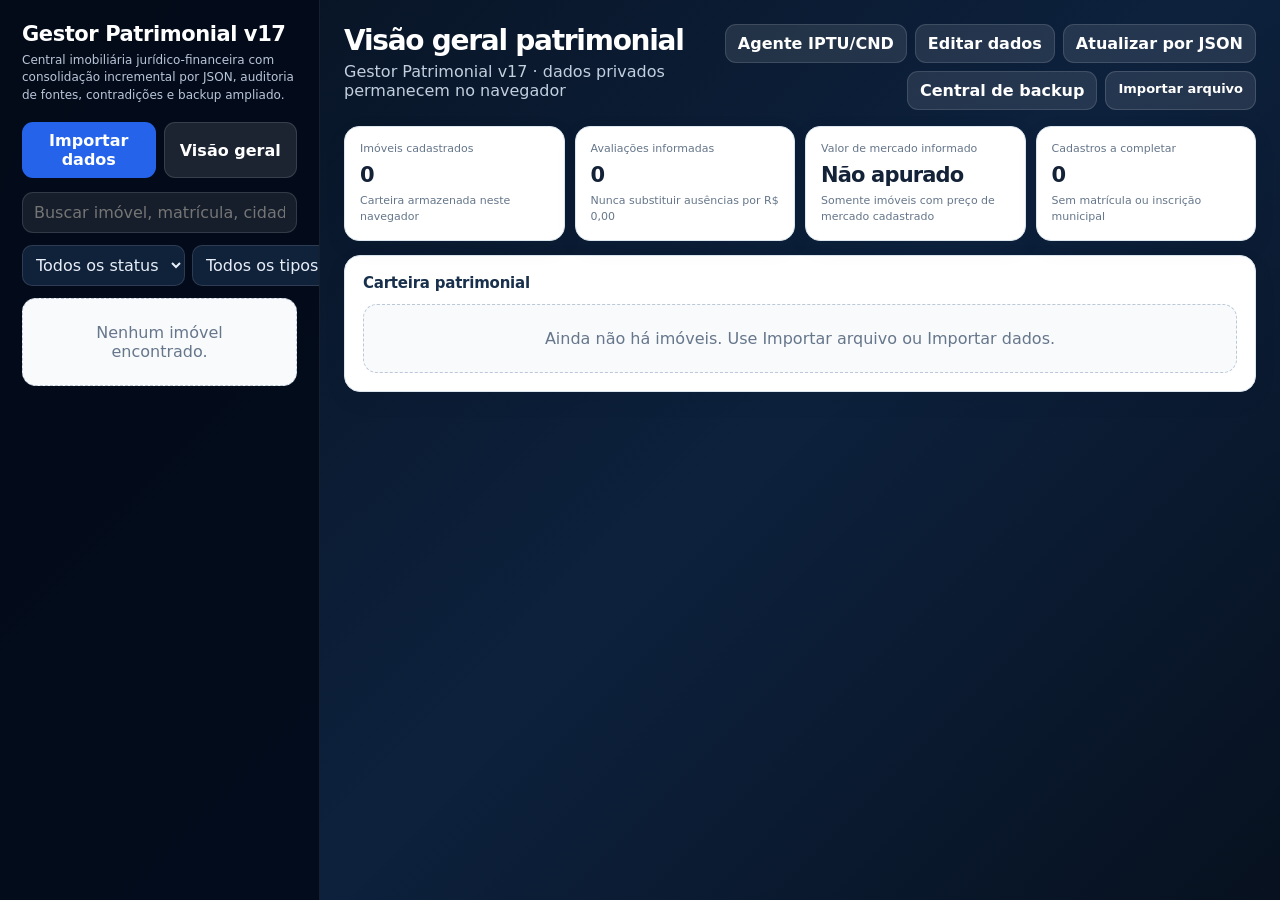
==== index.html @ 286a77d9 "fix(v17): force refreshed interface bundle after final validations" ====
<!DOCTYPE html>
<html lang="pt-BR">
<head>
<meta charset="UTF-8" />
<meta name="viewport" content="width=device-width, initial-scale=1.0" />
<title>Gestor Patrimonial Imobiliário v17 — Cadastro, unidades e auditoria documental</title>
<style>
:root{--bg:#07111f;--nav:#0b1729;--nav2:#10213a;--card:#fff;--soft:#f4f7fb;--line:#dbe3ee;--text:#122033;--muted:#66768b;--blue:#2563eb;--blue2:#1d4ed8;--green:#16803c;--amber:#c66a05;--red:#c92a2a;--purple:#6d28d9;--cyan:#067b96;--shadow:0 18px 50px rgba(1,13,31,.14);--radius:18px}
*{box-sizing:border-box}body{margin:0;font-family:Inter,ui-sans-serif,system-ui,-apple-system,"Segoe UI",sans-serif;background:linear-gradient(135deg,#07111f,#0d213d 55%,#07111f);color:var(--text);min-height:100vh}button,input,select,textarea{font:inherit}button{border:0;cursor:pointer;border-radius:11px;padding:9px 12px;font-weight:750;transition:.18s}button:hover{transform:translateY(-1px)}.primary{background:var(--blue);color:#fff}.primary:hover{background:var(--blue2)}.secondary{background:#e8efff;color:#173d8f}.darkbtn{background:rgba(255,255,255,.1);color:#fff;border:1px solid rgba(255,255,255,.12)}.danger{background:#fee2e2;color:#991b1b}.warning{background:#fff0cf;color:#8b4b00}.success{background:#dcfce7;color:#166534}.app{display:grid;grid-template-columns:320px minmax(0,1fr);min-height:100vh}.sidebar{background:rgba(3,11,25,.9);color:#fff;border-right:1px solid rgba(255,255,255,.08);height:100vh;position:sticky;top:0;overflow:auto;padding:22px}.brand h1{font-size:21px;margin:0;letter-spacing:-.04em}.brand p{font-size:12px;color:#b9c6d8;line-height:1.45;margin:6px 0 18px}.side-actions{display:grid;grid-template-columns:1fr 1fr;gap:8px;margin-bottom:14px}.searchbox{width:100%;background:rgba(255,255,255,.08);color:#fff;border:1px solid rgba(255,255,255,.12);padding:10px 11px;border-radius:11px;outline:none;margin-bottom:12px}.filters{display:grid;grid-template-columns:1fr 1fr;gap:7px;margin-bottom:12px}.filters select{background:#10213a;color:#e8eef8;border:1px solid rgba(255,255,255,.12);padding:9px;border-radius:10px}.property-list{display:grid;gap:8px}.prop-tab{padding:12px;background:rgba(255,255,255,.07);border:1px solid rgba(255,255,255,.09);border-radius:14px;cursor:pointer}.prop-tab.active{background:#fff;color:#10203a}.prop-tab strong{display:block;font-size:14px;margin-bottom:4px}.prop-tab small{opacity:.72}.tab-meta{display:flex;justify-content:space-between;gap:8px;margin-top:7px;font-size:11px}.main{padding:24px;min-width:0}.topbar{display:flex;justify-content:space-between;align-items:flex-start;gap:16px;color:#fff;margin-bottom:16px}.topbar h2{font-size:28px;margin:0;letter-spacing:-.045em}.topbar p{margin:5px 0 0;color:#c2cfdf}.toolbar{display:flex;flex-wrap:wrap;gap:8px;justify-content:flex-end}.toolbar label{background:rgba(255,255,255,.1);border:1px solid rgba(255,255,255,.14);border-radius:11px;padding:9px 12px;font-weight:750;font-size:13px;cursor:pointer}.toolbar input{display:none}.metrics{display:grid;grid-template-columns:repeat(6,minmax(0,1fr));gap:12px;margin-bottom:14px}.metric{background:rgba(255,255,255,.97);border-radius:16px;padding:15px;box-shadow:var(--shadow)}.metric label{display:block;text-transform:uppercase;font-size:10px;font-weight:850;letter-spacing:.08em;color:var(--muted);margin-bottom:7px}.metric strong{font-size:22px;letter-spacing:-.04em}.metric small{display:block;margin-top:5px;color:var(--muted);font-size:11px}.layout{display:grid;grid-template-columns:minmax(0,1.45fr) minmax(300px,.55fr);gap:14px}.card{background:rgba(255,255,255,.98);border:1px solid rgba(255,255,255,.5);border-radius:var(--radius);box-shadow:var(--shadow);padding:17px;margin-bottom:14px;min-width:0}.card h3{font-size:17px;margin:0 0 12px;letter-spacing:-.02em}.card h4{margin:14px 0 8px}.tabs{display:flex;flex-wrap:wrap;gap:7px;margin-bottom:14px}.tabs button{background:#eef2f7;color:#45546a;font-size:12px;padding:8px 10px}.tabs button.active{background:#10213a;color:#fff}.pill{display:inline-flex;align-items:center;border-radius:999px;padding:4px 8px;font-size:11px;font-weight:800;white-space:nowrap}.green{background:#dcfce7;color:#166534}.amber{background:#fff1cc;color:#8a4d00}.red{background:#fee2e2;color:#991b1b}.blue{background:#dbeafe;color:#1e40af}.purple{background:#ede9fe;color:#5b21b6}.gray{background:#eef2f7;color:#526175}.cyan{background:#cffafe;color:#155e75}.grid2{display:grid;grid-template-columns:repeat(2,minmax(0,1fr));gap:10px}.grid3{display:grid;grid-template-columns:repeat(3,minmax(0,1fr));gap:10px}.info{border:1px solid var(--line);background:#f8fafc;border-radius:13px;padding:11px}.info label{display:block;color:var(--muted);font-size:10px;text-transform:uppercase;font-weight:850;letter-spacing:.06em;margin-bottom:5px}.info div{font-size:13px;line-height:1.42;word-break:break-word}.analysis{background:linear-gradient(135deg,#edf5ff,#f8fafc);border:1px solid #bdd4fb;border-radius:15px;padding:13px;line-height:1.5;font-size:13px}.table-wrap{overflow:auto;border:1px solid var(--line);border-radius:13px}table{border-collapse:collapse;width:100%;min-width:800px;background:#fff}th,td{padding:10px;border-bottom:1px solid var(--line);text-align:left;font-size:12px;vertical-align:top}th{background:#f6f8fb;color:#5c6b7d;text-transform:uppercase;font-size:10px;letter-spacing:.06em}tr:last-child td{border-bottom:0}.risk-row,.action-row,.doc-row{display:grid;grid-template-columns:minmax(0,1fr) auto;gap:12px;align-items:start;padding:11px;border:1px solid var(--line);border-radius:13px;background:#f9fbfd;margin-bottom:8px}.risk-row strong,.action-row strong,.doc-row strong{font-size:13px}.risk-row p,.action-row p,.doc-row p{margin:4px 0 0;color:var(--muted);font-size:12px;line-height:1.4}.progress{height:9px;background:#e5ebf3;border-radius:999px;overflow:hidden}.progress>div{height:100%;background:var(--blue)}.score{display:grid;grid-template-columns:72px 1fr;gap:12px;align-items:center}.score-ring{width:68px;height:68px;border-radius:50%;display:grid;place-items:center;background:conic-gradient(var(--blue) calc(var(--v)*1%),#e7edf5 0);position:relative}.score-ring:after{content:"";position:absolute;width:52px;height:52px;border-radius:50%;background:#fff}.score-ring strong{z-index:1;font-size:18px}.kv{display:grid;gap:8px}.json-node{border-left:3px solid #d6e0ee;padding-left:10px;margin:7px 0}.json-key{font-weight:800;color:#34435a;font-size:12px}.json-value{font-size:12px;color:#44556c;white-space:pre-wrap;word-break:break-word}.empty{padding:24px;text-align:center;border:1px dashed #bdc8d7;border-radius:14px;color:var(--muted);background:#f8fafc}.modal-bg{position:fixed;inset:0;background:rgba(1,8,20,.72);display:none;align-items:center;justify-content:center;padding:18px;z-index:100}.modal-bg.open{display:flex}.modal{width:min(980px,100%);max-height:92vh;overflow:auto;background:#fff;border-radius:20px;padding:19px;box-shadow:0 35px 90px rgba(0,0,0,.4)}.modal header{display:flex;justify-content:space-between;gap:12px;align-items:flex-start;margin-bottom:13px}.modal h3{margin:0}.field{display:grid;gap:5px;font-size:11px;color:var(--muted);text-transform:uppercase;font-weight:800}.field input,.field select,.field textarea{border:1px solid var(--line);border-radius:10px;padding:10px;color:var(--text);background:#fff;text-transform:none;font-weight:500}.field textarea{min-height:120px;resize:vertical}.footer{display:flex;justify-content:flex-end;gap:8px;margin-top:14px}.mono{font-family:ui-monospace,SFMono-Regular,Menlo,monospace;font-size:11px}.portfolio-bars{display:grid;gap:9px}.barline{display:grid;grid-template-columns:150px 1fr 90px;gap:9px;align-items:center;font-size:11px}.bartrack{height:10px;background:#e7edf5;border-radius:999px;overflow:hidden}.bartrack>div{height:100%;background:var(--blue)}.toast{position:fixed;right:18px;bottom:18px;background:#10213a;color:#fff;padding:11px 14px;border-radius:12px;box-shadow:var(--shadow);display:none;z-index:200}.toast.show{display:block}.small{font-size:11px;color:var(--muted)}.import-guide{display:flex;flex-wrap:wrap;gap:7px;margin:0 0 12px}.import-guide span{padding:6px 9px;border-radius:999px;background:#eaf2ff;color:#17459a;font-size:11px;font-weight:800}.import-options{display:flex;flex-wrap:wrap;gap:16px;margin-top:10px;padding:11px;border:1px solid var(--line);border-radius:12px;background:#f8fafc}.import-options label{font-size:12px;color:#41526a}.preview-box{margin-top:12px;border:1px solid var(--line);border-radius:14px;padding:12px;background:#fbfdff;max-height:280px;overflow:auto}.preview-head{display:flex;justify-content:space-between;gap:10px;align-items:center;margin-bottom:10px}.preview-grid{display:grid;grid-template-columns:repeat(3,minmax(0,1fr));gap:8px}.preview-item{border:1px solid var(--line);border-radius:11px;padding:9px;background:#fff}.preview-item label{display:block;font-size:9px;text-transform:uppercase;letter-spacing:.06em;color:var(--muted);font-weight:850;margin-bottom:4px}.preview-item div{font-size:12px;word-break:break-word}.detect-note{padding:9px 11px;border-radius:11px;background:#fff4d6;color:#7a4800;font-size:12px;margin-bottom:10px}.detect-ok{background:#e8f8ed;color:#176b35}.detect-error{background:#feeceb;color:#971c1c}.audit-grid{display:grid;grid-template-columns:repeat(3,minmax(0,1fr));gap:10px}.audit-box{border:1px solid var(--line);border-radius:14px;padding:12px;background:#fff}.audit-box h4{margin:0 0 8px}.conflict{border-left:5px solid var(--red);background:#fff7f7}.corroborated{border-left:5px solid var(--green);background:#f5fff7}.evidence{border-left:5px solid var(--blue);background:#f5f8ff}.backup-card{border:1px solid var(--line);border-radius:14px;padding:13px;background:#f8fafc;margin-bottom:10px}.code-editor{min-height:360px!important;white-space:pre;tab-size:2}.badge-count{display:inline-grid;place-items:center;min-width:20px;height:20px;padding:0 6px;border-radius:999px;background:#10213a;color:#fff;font-size:10px}.diff-table td:first-child{font-weight:800;width:24%}.diff-old{color:#991b1b}.diff-new{color:#166534}.nowrap{white-space:nowrap}@media(max-width:900px){.audit-grid{grid-template-columns:1fr}}
@media(max-width:1300px){.metrics{grid-template-columns:repeat(3,1fr)}}@media(max-width:1000px){.app{grid-template-columns:1fr}.sidebar{position:relative;height:auto}.layout{grid-template-columns:1fr}.main{padding:17px}}@media(max-width:680px){.metrics,.grid2,.grid3{grid-template-columns:1fr}.topbar{flex-direction:column}.barline{grid-template-columns:100px 1fr 70px}}
</style>
<link rel="stylesheet" href="assets/gestor_v17.css?v=17.0.20261021" />
</head>
<body>
<div class="app">
<aside class="sidebar">
  <div class="brand"><h1>Gestor Patrimonial v17</h1><p>Central imobiliária jurídico-financeira com consolidação incremental por JSON, auditoria de fontes, contradições e backup ampliado.</p></div>
  <div class="side-actions"><button class="primary" onclick="openImport()">Importar dados</button><button class="darkbtn" onclick="showPortfolio()">Visão geral</button></div>
  <input id="search" class="searchbox" placeholder="Buscar imóvel, matrícula, cidade..." oninput="renderSidebar()" />
  <div class="filters"><select id="filterStatus" onchange="renderSidebar()"><option value="">Todos os status</option></select><select id="filterType" onchange="renderSidebar()"><option value="">Todos os tipos</option></select></div>
  <div id="propertyList" class="property-list"></div>
</aside>
<main class="main">
  <div class="topbar"><div><h2 id="title">Visão geral patrimonial</h2><p id="subtitle">Mapa executivo jurídico-financeiro da carteira imobiliária.</p></div><div class="toolbar"><button class="darkbtn" onclick="openFiscalAgent()">Agente IPTU/CND</button><button class="darkbtn" onclick="openEditor()">Editar dados</button><button class="darkbtn" onclick="openPropertyUpdate()">Atualizar por JSON</button><button class="darkbtn" onclick="openBackupCenter()">Central de backup</button><label>Importar arquivo<input type="file" accept=".json,.txt,.md,.csv,application/json,text/plain,text/markdown,text/csv" onchange="importFile(event)" /></label></div></div>
  <div id="content"></div>
</main>
</div>
<div id="importModal" class="modal-bg"><div class="modal"><header><div><h3>Importação livre e inteligente</h3><p class="small">Cole JSON puro, resposta completa do ChatGPT, texto em tópicos, certidão convertida, relatório ou dados em formato campo: valor. O conteúdo original é preservado.</p></div><button onclick="closeModal('importModal')">Fechar</button></header>
<div class="import-guide"><span>JSON</span><span>Texto livre</span><span>Markdown</span><span>Certidão</span><span>Relatório</span><span>Lista de imóveis</span></div>
<label class="field">Conteúdo do imóvel<textarea id="jsonInput" class="mono" style="min-height:320px" placeholder="Cole aqui qualquer conteúdo sobre o imóvel. Pode incluir explicações antes ou depois do JSON."></textarea></label>
<div class="import-options"><label><input type="checkbox" id="mergeImport" checked> Atualizar imóvel existente quando nome ou matrícula coincidirem</label><label><input type="checkbox" id="preserveRaw" checked> Preservar texto original integralmente</label></div>
<div id="importPreview" class="preview-box"><div class="empty">A prévia aparecerá aqui após a análise.</div></div>
<div class="footer"><button class="secondary" onclick="clearImport()">Limpar</button><button class="warning" onclick="previewImport()">Analisar e visualizar</button><button class="primary" onclick="confirmImport()">Confirmar importação</button></div></div></div>
<div id="editModal" class="modal-bg"><div class="modal"><header><div><h3>Editar cadastro administrativo</h3><p class="small">Edite os campos operacionais. O JSON-fonte, evidências e histórico permanecem preservados.</p></div><button onclick="closeModal('editModal')">Fechar</button></header>
<div class="grid3">
<label class="field">Nome<input id="eName"></label><label class="field">Tipo<input id="eType"></label><label class="field">Cidade/UF<input id="eCity"></label>
<label class="field">Status jurídico<input id="eStatus"></label><label class="field">Matrícula<input id="eRegistration"></label><label class="field">Cartório<input id="eRegistryOffice"></label>
<label class="field">Inscrição municipal<input id="eMunicipal"></label><label class="field">Sequencial municipal<input id="eSequential"></label><label class="field">Responsável<input id="eManager"></label>
<label class="field">Valor estimado<input id="eValue" type="number" step="0.01"></label><label class="field">Valor de mercado<input id="eMarket" type="number" step="0.01"></label><label class="field">Meta mensal<input id="eGoal" type="number" step="0.01"></label>
<label class="field">Receita mensal<input id="eIncome" type="number" step="0.01"></label><label class="field">Custo mensal<input id="eCost" type="number" step="0.01"></label><label class="field">Vocação econômica<input id="eUse"></label>
</div>
<label class="field" style="margin-top:10px">Endereço<textarea id="eAddress" style="min-height:70px"></textarea></label>
<label class="field" style="margin-top:10px">Notas administrativas<textarea id="eNotes"></textarea></label>
<div class="footer"><button class="danger" onclick="deleteProperty()">Excluir</button><button class="secondary" onclick="exportActiveProperty()">Exportar imóvel</button><button class="primary" onclick="saveEditor()">Salvar alterações</button></div></div></div>
<div id="propertyUpdateModal" class="modal-bg"><div class="modal"><header><div><h3>Atualizar imóvel por JSON</h3><p class="small">O JSON é anexado ao imóvel aberto como nova evidência. O sistema preserva os dados anteriores, incorpora campos novos, confirma dados coincidentes e registra divergências sem sobrescrever silenciosamente o cadastro. As escolhas aprovadas consolidam-se no painel.</p></div><button onclick="closeModal('propertyUpdateModal')">Fechar</button></header>
<div class="analysis" id="updateTarget"></div>
<label class="field" style="margin-top:12px">JSON de atualização<textarea id="propertyUpdateJson" class="mono code-editor" placeholder='Cole um patch, ficha municipal, certidão ou JSON complementar.'></textarea></label>
<div class="import-options">
<label><input type="radio" name="updatePolicy" value="empty" checked> Preencher apenas campos vazios</label>
<label><input type="radio" name="updatePolicy" value="evidence"> Somente anexar como evidência</label>
<label><input type="radio" name="updatePolicy" value="review"> Permitir escolher conflitos na prévia</label>
<label><input type="checkbox" id="updatePreserveRaw" checked> Preservar conteúdo bruto</label>
</div>
<div id="propertyUpdatePreview" class="preview-box"><div class="empty">Clique em analisar para comparar com o imóvel atual.</div></div>
<div class="footer"><button class="secondary" onclick="clearPropertyUpdate()">Limpar</button><button class="warning" onclick="previewPropertyUpdate()">Analisar diferenças</button><button class="primary" onclick="applyPropertyUpdate()">Aplicar atualização segura</button></div></div></div>

<div id="backupModal" class="modal-bg"><div class="modal"><header><div><h3>Central de backup e recuperação</h3><p class="small">Exporta o estado completo, dados brutos, histórico de alterações, evidências, contradições, snapshots e chaves legadas disponíveis.</p></div><button onclick="closeModal('backupModal')">Fechar</button></header>
<div id="backupSummary" class="audit-grid"></div>
<div class="backup-card"><h4>Backup completo recomendado</h4><p class="small">Inclui toda a carteira, JSON-fonte integral, logs de auditoria, snapshots internos e metadados de versão.</p><button class="primary" onclick="exportCompleteBackup()">Baixar backup completo</button></div>
<div class="backup-card"><h4>Backup do imóvel aberto</h4><p class="small">Útil para trabalhar imóvel por imóvel ou enviar um cadastro específico para análise.</p><button class="secondary" onclick="exportActiveProperty()">Baixar imóvel atual</button></div>
<div class="backup-card"><h4>Snapshot manual</h4><p class="small">Registra uma cópia interna antes de alterações importantes. Mantém até 30 snapshots.</p><button class="warning" onclick="createManualSnapshot()">Criar snapshot agora</button></div>
<div class="backup-card"><h4>Restaurar backup</h4><p class="small">A restauração não é automática sem prévia: o arquivo é analisado e importado pelo fluxo seguro.</p><label class="secondary" style="display:inline-block;cursor:pointer;padding:9px 12px;border-radius:11px;font-weight:750">Selecionar backup<input type="file" hidden accept=".json,application/json" onchange="restoreBackupFile(event)"></label></div>
<div class="backup-card"><h4>Compatibilidade</h4><button class="darkbtn" style="background:#10213a" onclick="backupLegacy()">Baixar dados legados detectados</button></div>
</div></div>
<div id="toast" class="toast"></div>
<div id="fiscalAgentModal" class="modal-bg"><div class="modal"><header><div><h3>Agente municipal — IPTU e CND</h3><p class="small">Pesquisa fontes oficiais da prefeitura do imóvel, interpreta IPTU, débitos e certidões negativas e grava o diagnóstico no cadastro.</p></div><button onclick="closeModal('fiscalAgentModal')">Fechar</button></header>
<div class="analysis" style="margin-bottom:12px"><strong>Segurança:</strong> para uso local, a chave fica apenas nesta aba por padrão. Uma chave inserida diretamente em HTML pode ser exposta pelo navegador; para produção, use um servidor intermediário.</div>
<div class="grid2">
<label class="field">OpenAI API key<input id="aiApiKey" type="password" autocomplete="off" placeholder="sk-proj-..." /></label>
<label class="field">Modelo<input id="aiModel" value="gpt-5-mini" placeholder="Ex.: gpt-5-mini" /></label>
<label class="field">Município identificado<input id="agentMunicipality" readonly /></label>
<label class="field">Inscrição municipal<input id="agentMunicipalRegistration" readonly /></label>
</div>
<div class="import-options"><label><input type="checkbox" id="rememberKeySession" checked> Manter chave somente nesta aba</label><label><input type="checkbox" id="allowWebSearch" checked> Autorizar pesquisa web em fontes oficiais</label></div>
<label class="field" style="margin-top:12px">Instruções adicionais<textarea id="agentExtraInstructions" placeholder="Ex.: priorizar CND imobiliária, conferir débitos 2026, não usar agregadores privados."></textarea></label>
<div id="agentStatus" class="preview-box"><div class="empty">Abra um imóvel e execute a análise.</div></div>
<div class="footer"><button class="secondary" onclick="testOpenAIKey()">Testar chave</button><button class="warning" onclick="clearAgentResult()">Limpar diagnóstico</button><button class="primary" onclick="runFiscalAgent()">Pesquisar IPTU e CND</button></div>
</div></div>

<script>
const KEY='gestorPatrimonialImoveis.v13';
const PREVIOUS_KEY='gestorPatrimonialImoveis.v12';
const DB_NAME='GestorPatrimonialDB';
const DB_STORE='states';
const DB_KEY='main';
const LEGACY=['gestorPatrimonialImoveis.v2','gestorPatrimonialImoveis.v1'];
let state=loadState();let section='executivo';
function uid(){return crypto.randomUUID?crypto.randomUUID():'id-'+Date.now()+'-'+Math.random().toString(16).slice(2)}
function val(...xs){for(const x of xs){if(x!==undefined&&x!==null&&x!=='')return x}return ''}
function num(x){if(typeof x==='number')return x; if(!x)return 0; const s=String(x).replace(/[^0-9,.-]/g,'').replace(/\./g,'').replace(',','.');return Number(s)||0}
function money(x){return num(x).toLocaleString('pt-BR',{style:'currency',currency:'BRL'})}
function pct(x){return `${Number(x||0).toLocaleString('pt-BR',{maximumFractionDigits:1})}%`}
function esc(s){return String(s??'').replace(/[&<>'"]/g,c=>({'&':'&amp;','<':'&lt;','>':'&gt;',"'":'&#39;','"':'&quot;'}[c]))}
function toast(s){const t=document.getElementById('toast');t.textContent=s;t.classList.add('show');setTimeout(()=>t.classList.remove('show'),2200)}
function loadState(){let raw=localStorage.getItem(KEY)||localStorage.getItem(PREVIOUS_KEY);if(raw){try{return normalizeState(JSON.parse(raw))}catch(e){}}for(const k of LEGACY){raw=localStorage.getItem(k);if(raw){try{return normalizeState(JSON.parse(raw))}catch(e){}}}return {selectedId:null,properties:[],meta:{version:'16.0',createdAt:new Date().toISOString()},snapshots:[],auditLog:[]}}
function openDB(){return new Promise((resolve,reject)=>{const req=indexedDB.open(DB_NAME,1);req.onupgradeneeded=()=>{const db=req.result;if(!db.objectStoreNames.contains(DB_STORE))db.createObjectStore(DB_STORE)};req.onsuccess=()=>resolve(req.result);req.onerror=()=>reject(req.error)})}
async function idbGet(){const db=await openDB();return new Promise((resolve,reject)=>{const tx=db.transaction(DB_STORE,'readonly');const req=tx.objectStore(DB_STORE).get(DB_KEY);req.onsuccess=()=>resolve(req.result||null);req.onerror=()=>reject(req.error)})}
async function idbSet(value){const db=await openDB();return new Promise((resolve,reject)=>{const tx=db.transaction(DB_STORE,'readwrite');tx.objectStore(DB_STORE).put(value,DB_KEY);tx.oncomplete=()=>resolve(true);tx.onerror=()=>reject(tx.error)})}
function compactState(full){return {selectedId:full.selectedId,meta:full.meta,snapshots:(full.snapshots||[]).slice(-5),auditLog:(full.auditLog||[]).slice(-100),properties:(full.properties||[]).map(p=>({id:p.id,name:p.name,type:p.type,city:p.city,legalStatus:p.legalStatus,value:p.value,marketValue:p.marketValue,manager:p.manager,economicUse:p.economicUse,monthlyGoal:p.monthlyGoal,monthlyIncome:p.monthlyIncome,monthlyCost:p.monthlyCost,registrationNumber:p.registrationNumber,registryOffice:p.registryOffice,municipalRegistration:p.municipalRegistration,address:p.address,notes:p.notes,documents:p.documents,regularization:p.regularization,tasks:p.tasks,risks:p.risks,finances:p.finances,taxes:p.taxes,contracts:p.contracts,utilities:p.utilities,people:p.people,history:p.history}))}}
async function hydrateFromIndexedDB(){try{const stored=await idbGet();if(stored&&Array.isArray(stored.properties)){state=normalizeState(stored);render();return}await idbSet(state)}catch(e){console.warn('IndexedDB indisponível:',e)}}
function normalizeState(s){const p=Array.isArray(s)?s:(s.properties||[]);return {selectedId:s.selectedId||p[0]?.id||null,properties:p.map(normalizeProperty),meta:s.meta||{version:'16.0',createdAt:new Date().toISOString()},snapshots:Array.isArray(s.snapshots)?s.snapshots:[],auditLog:Array.isArray(s.auditLog)?s.auditLog:[]}}
function pick(o,paths){for(const path of paths){let v=o;for(const k of path.split('.'))v=v?.[k];if(v!==undefined&&v!==null&&v!=='')return v}return ''}
function flattenText(v){if(Array.isArray(v))return v.map(x=>typeof x==='object'?flattenText(x):x).filter(Boolean).join('; ');if(v&&typeof v==='object')return Object.values(v).map(flattenText).filter(Boolean).join('; ');return v??''}
function normalizeProperty(raw){raw=raw||{};const source=raw.sourceJson||raw.richJson||raw.originalJson||raw;const endereco=source.endereco||{};const cadastro=source.dados_cadastrais||source.dados_cadastrais_principais||{};const reg=source.dados_registrais||{};const fin=source.financeiro||{};const aval=source.avaliacoes||source.avaliacao||source.avaliacao_patrimonial||{};const invent=source.inventario||{};const city=val(raw.city, endereco.cidade&&`${endereco.cidade}/${endereco.estado||''}`, source.cidade_uf, cadastro.municipio, cadastro.municipio_cadastro, '');const registration=val(raw.registrationNumber,reg.matricula_principal,reg.matricula,reg.matricula_indicada_no_plano,reg.matricula_indicada,'');const p={...raw,id:raw.id||uid(),name:val(raw.name,source.nome,source.nome_completo,'Imóvel sem nome'),type:val(raw.type,source.tipo,source.categoria,'Imóvel'),city,legalStatus:val(raw.legalStatus,source.status_juridico,source.classificacao_juridica?.natureza_do_bem_no_inventario,'Indefinido'),value:num(val(raw.value,source.valor_estimado,aval.valor_venal_2024,aval.valor_venal_utilizado_no_inventario,source.dados_tributarios?.valor_venal_iptu,0)),marketValue:num(val(raw.marketValue,aval.valor_mercado_estimado,aval.valor_de_mercado_atual,source.dados_cadastrais?.valor_de_mercado,0)),manager:val(raw.manager,source.responsavel,invent.inventariante,''),economicUse:val(raw.economicUse,source.vocacao_economica,source.uso_e_atividade?.uso_atual_informado,'Em estudo'),monthlyGoal:num(val(raw.monthlyGoal,source.meta_mensal,fin.meta_mensal,0)),monthlyIncome:num(val(raw.monthlyIncome,fin.receita_mensal,0)),monthlyCost:num(val(raw.monthlyCost,fin.custo_mensal,fin.total_tributos_e_taxas_2024?num(fin.total_tributos_e_taxas_2024)/12:0,0)),registrationNumber:registration,registryOffice:val(raw.registryOffice,reg.cartorio,reg.cartorio_indicado,reg.cartorio_principal_indicado,reg.cartorio_competente,''),municipalRegistration:val(raw.municipalRegistration,cadastro.inscricao_municipal,cadastro.inscricao_principal,''),address:val(raw.address,endereco.endereco_formatado,flattenText(endereco),''),notes:val(raw.notes,source.resumo_executivo,source.observacoes_gerais?.join?.('\n'),''),sourceJson:source,documents:raw.documents||source.documentos||source.documentos_identificados||[],regularization:raw.regularization||source.pendencias||[],tasks:raw.tasks||source.providencias||[],risks:raw.risks||source.riscos||source.alertas||[],finances:raw.finances||[],taxes:raw.taxes||[],contracts:raw.contracts||[],utilities:raw.utilities||[],people:raw.people||source.pessoas_relacionadas||[],history:raw.history||source.cadeia_dominial||source.cadeia_juridica_dos_direitos||[],municipalSequential:val(raw.municipalSequential,cadastro.sequencial,cadastro.sequencial_municipal,''),evidenceLog:Array.isArray(raw.evidenceLog)?raw.evidenceLog:[],conflicts:Array.isArray(raw.conflicts)?raw.conflicts:[],corroborations:Array.isArray(raw.corroborations)?raw.corroborations:[],updateHistory:Array.isArray(raw.updateHistory)?raw.updateHistory:[]};return p}
function save(){render();idbSet(state).catch(e=>console.warn('Falha ao salvar no IndexedDB:',e));try{localStorage.setItem(KEY,JSON.stringify(compactState(state)))}catch(e){try{localStorage.removeItem(PREVIOUS_KEY);for(const k of LEGACY)localStorage.removeItem(k);localStorage.setItem(KEY,JSON.stringify(compactState(state)))}catch(e2){console.warn('LocalStorage cheio; dados completos permanecem no IndexedDB.',e2)}}}
function active(){return state.properties.find(p=>p.id===state.selectedId)||null}
function severity(v){const s=String(v||'').toLowerCase();if(s.includes('crít'))return 3;if(s.includes('alto')||s.includes('urg'))return 2;if(s.includes('méd')||s.includes('aten'))return 1;return 0}
function pill(v){const s=String(v||'Indefinido');const l=s.toLowerCase();let c='gray';if(l.includes('regular')&&!l.includes('irregular'))c='green';else if(l.includes('crít')||l.includes('usucapi')||l.includes('pendente')||l.includes('diverg'))c='red';else if(l.includes('regularização')||l.includes('inventário')||l.includes('aten'))c='amber';else if(l.includes('posse')||l.includes('condom'))c='purple';return `<span class="pill ${c}">${esc(s)}</span>`}
function getRisks(p){const src=p.sourceJson||{};const rows=[...(Array.isArray(p.risks)?p.risks:[]),...(Array.isArray(src.alertas)?src.alertas:[])];return rows.filter((x,i,a)=>a.findIndex(y=>JSON.stringify(y)===JSON.stringify(x))===i)}
function getPending(p){const src=p.sourceJson||{};return [...(Array.isArray(p.regularization)?p.regularization:[]),...(Array.isArray(src.pendencias)?src.pendencias:[])].filter((x,i,a)=>a.findIndex(y=>JSON.stringify(y)===JSON.stringify(x))===i)}
function getDocs(p){const src=p.sourceJson||{};return [...(Array.isArray(p.documents)?p.documents:[]),...(Array.isArray(src.documentos_necessarios)?src.documentos_necessarios:[])].filter((x,i,a)=>a.findIndex(y=>JSON.stringify(y)===JSON.stringify(x))===i)}
function financial(p){let income=num(p.monthlyIncome),cost=num(p.monthlyCost);for(const f of p.finances||[]){const a=num(f.amount);if(String(f.kind).toLowerCase().includes('receita'))income+=a;else cost+=a}const net=income-cost;const basis=num(p.marketValue)||num(p.value);return {income,cost,net,margin:income?net/income*100:0,cap:basis?net*12/basis*100:0}}
function legalScore(p){let score=100;const risks=getRisks(p);for(const r of risks)score-=severity(r.nivel||r.prioridade||r.status)*9;const pend=getPending(p);for(const x of pend)score-=severity(x.prioridade||x.status)*4;if(!p.registrationNumber)score-=15;if(!p.registryOffice)score-=8;if(String(p.legalStatus).toLowerCase().includes('usucapi'))score-=12;return Math.max(0,Math.min(100,score))}
function completeness(p){const src=p.sourceJson||{};const checks=[p.name,p.type,p.city,p.address,p.registrationNumber,p.registryOffice,p.municipalRegistration,p.value,p.manager,src.dados_registrais,src.dados_cadastrais,src.inventario,src.pendencias,src.riscos];return Math.round(checks.filter(Boolean).length/checks.length*100)}
function render(){renderFilters();renderSidebar();state.selectedId?renderProperty(active()):renderPortfolio()}
function renderFilters(){const sts=[...new Set(state.properties.map(p=>p.legalStatus).filter(Boolean))].sort();const tys=[...new Set(state.properties.map(p=>p.type).filter(Boolean))].sort();const fs=document.getElementById('filterStatus'),ft=document.getElementById('filterType');const sv=fs.value,tv=ft.value;fs.innerHTML='<option value="">Todos os status</option>'+sts.map(x=>`<option>${esc(x)}</option>`).join('');ft.innerHTML='<option value="">Todos os tipos</option>'+tys.map(x=>`<option>${esc(x)}</option>`).join('');fs.value=sv;ft.value=tv}
function renderSidebar(){const q=(document.getElementById('search')?.value||'').toLowerCase();const st=document.getElementById('filterStatus')?.value||'',ty=document.getElementById('filterType')?.value||'';const rows=state.properties.filter(p=>(!st||p.legalStatus===st)&&(!ty||p.type===ty)&&[p.name,p.city,p.registrationNumber,p.municipalRegistration,p.address].join(' ').toLowerCase().includes(q));document.getElementById('propertyList').innerHTML=rows.map(p=>{const f=financial(p);return `<div class="prop-tab ${p.id===state.selectedId?'active':''}" onclick="selectProperty('${p.id}')"><strong>${esc(p.name)}</strong><small>${esc(p.type)} · ${esc(p.city||'Sem cidade')}</small><div class="tab-meta"><span>${pill(p.legalStatus)}</span><span>${money(f.net)}/mês</span></div></div>`}).join('')||'<div class="empty">Nenhum imóvel encontrado.</div>'}
function selectProperty(id){state.selectedId=id;section='executivo';save()}
function showPortfolio(){state.selectedId=null;save()}
function renderPortfolio(){document.getElementById('title').textContent='Visão geral patrimonial';document.getElementById('subtitle').textContent='Central jurídica, documental, financeira e operacional da carteira.';const total=state.properties.reduce((s,p)=>s+(num(p.marketValue)||num(p.value)),0);const fs=state.properties.map(financial);const inc=fs.reduce((s,x)=>s+x.income,0),cost=fs.reduce((s,x)=>s+x.cost,0),net=inc-cost;const critical=state.properties.reduce((s,p)=>s+getRisks(p).filter(r=>severity(r.nivel||r.prioridade)>=3).length,0);const avg=state.properties.length?state.properties.reduce((s,p)=>s+legalScore(p),0)/state.properties.length:0;const max=Math.max(1,...state.properties.map(p=>num(p.marketValue)||num(p.value)));document.getElementById('content').innerHTML=`<div class="metrics"><div class="metric"><label>Imóveis</label><strong>${state.properties.length}</strong><small>Ativos cadastrados</small></div><div class="metric"><label>Valor patrimonial</label><strong>${money(total)}</strong><small>Mercado quando informado</small></div><div class="metric"><label>Receita mensal</label><strong>${money(inc)}</strong><small>Receitas consolidadas</small></div><div class="metric"><label>Custo mensal</label><strong>${money(cost)}</strong><small>Custos recorrentes</small></div><div class="metric"><label>Resultado mensal</label><strong>${money(net)}</strong><small>Margem ${pct(inc?net/inc*100:0)}</small></div><div class="metric"><label>Risco jurídico</label><strong>${critical}</strong><small>Score médio ${Math.round(avg)}/100</small></div></div><div class="layout"><section><div class="card"><h3>Carteira imobiliária</h3><div class="table-wrap"><table><thead><tr><th>Imóvel</th><th>Tipo</th><th>Valor</th><th>Status jurídico</th><th>Score</th><th>Resultado/mês</th><th></th></tr></thead><tbody>${state.properties.map(p=>{const f=financial(p);return `<tr><td><strong>${esc(p.name)}</strong><br><span class="small">${esc(p.city)} · ${esc(p.registrationNumber||'sem matrícula')}</span></td><td>${esc(p.type)}</td><td>${money(num(p.marketValue)||num(p.value))}</td><td>${pill(p.legalStatus)}</td><td>${legalScore(p)}/100</td><td>${money(f.net)}</td><td><button class="secondary" onclick="selectProperty('${p.id}')">Abrir</button></td></tr>`}).join('')}</tbody></table></div></div><div class="card"><h3>Distribuição de valor por imóvel</h3><div class="portfolio-bars">${state.properties.slice().sort((a,b)=>(num(b.marketValue)||num(b.value))-(num(a.marketValue)||num(a.value))).map(p=>{const v=num(p.marketValue)||num(p.value);return `<div class="barline"><span>${esc(p.name.slice(0,24))}</span><div class="bartrack"><div style="width:${v/max*100}%"></div></div><strong>${money(v)}</strong></div>`}).join('')||'<div class="empty">Sem valores cadastrados.</div>'}</div></div></section><aside><div class="card"><h3>Diagnóstico da carteira</h3><div class="analysis">${portfolioAnalysis()}</div></div><div class="card"><h3>Prioridades críticas</h3>${portfolioCritical()}</div><div class="card"><h3>Qualidade cadastral</h3>${state.properties.map(p=>`<div style="margin-bottom:10px"><div class="small"><strong>${esc(p.name)}</strong> · ${completeness(p)}%</div><div class="progress"><div style="width:${completeness(p)}%"></div></div></div>`).join('')}</div></aside></div>`}
function portfolioAnalysis(){if(!state.properties.length)return 'Importe os JSONs consolidados para iniciar a central patrimonial.';const noReg=state.properties.filter(p=>!p.registrationNumber).length;const low=state.properties.filter(p=>legalScore(p)<60).length;const noMarket=state.properties.filter(p=>!num(p.marketValue)).length;return `A carteira possui <strong>${state.properties.length}</strong> imóveis. ${low} apresentam score jurídico inferior a 60/100; ${noReg} não têm matrícula consolidada no núcleo administrativo; e ${noMarket} ainda não possuem avaliação de mercado. A prioridade é resolver continuidade registral, certidões negativas, divergências de matrícula e individualização de unidades antes de decisões de venda, partilha ou garantia.`}
function portfolioCritical(){const rows=[];state.properties.forEach(p=>getRisks(p).filter(r=>severity(r.nivel||r.prioridade)>=3).forEach(r=>rows.push({p,r})));return rows.slice(0,10).map(x=>`<div class="risk-row"><div><strong>${esc(x.p.name)}</strong><p>${esc(x.r.descricao||x.r.tipo||x.r.categoria||flattenText(x.r))}</p></div><span class="pill red">Crítico</span></div>`).join('')||'<div class="empty">Nenhum risco crítico classificado.</div>'}
function renderProperty(p){if(!p){showPortfolio();return}const f=financial(p);document.getElementById('title').textContent=p.name;document.getElementById('subtitle').textContent=`${p.type||'Imóvel'} · ${p.city||'Sem cidade'} · ${p.registrationNumber||'Matrícula não consolidada'}`;document.getElementById('content').innerHTML=`<div class="metrics"><div class="metric"><label>Valor base</label><strong>${money(p.value)}</strong><small>Venal/declarado</small></div><div class="metric"><label>Valor de mercado</label><strong>${money(p.marketValue)}</strong><small>${p.marketValue?'Informado':'Pendente'}</small></div><div class="metric"><label>Receita mensal</label><strong>${money(f.income)}</strong><small>Receita recorrente</small></div><div class="metric"><label>Custo mensal</label><strong>${money(f.cost)}</strong><small>Custos consolidados</small></div><div class="metric"><label>Resultado</label><strong>${money(f.net)}</strong><small>Cap rate ${pct(f.cap)}</small></div><div class="metric"><label>Score jurídico</label><strong>${legalScore(p)}/100</strong><small>Cadastro ${completeness(p)}%</small></div></div><div class="card"><div class="tabs">${[['executivo','Executivo'],['juridico','Jurídico'],['registral','Registral e cadastral'],['fisico','Físico e urbanístico'],['financeiro','Financeiro'],['documentos','Documentos'],['riscos','Riscos e providências'],['historico','Histórico'],['auditoria','Auditoria e fontes'],['json','JSON completo']].map(([k,l])=>`<button class="${section===k?'active':''}" onclick="setSection('${k}')">${l}</button>`).join('')}</div><div id="section">${renderSection(p)}</div></div>`}
function setSection(s){section=s;renderProperty(active())}
function renderSection(p){const src=p.sourceJson||{};if(section==='executivo')return executive(p);if(section==='juridico')return legal(p);if(section==='registral')return registry(p);if(section==='fisico')return physical(p);if(section==='financeiro')return financeView(p);if(section==='documentos')return docsView(p);if(section==='riscos')return risksView(p);if(section==='historico')return historyView(p);if(section==='auditoria')return auditView(p);return `<div class="analysis">Este painel preserva integralmente o JSON importado. Campos desconhecidos também permanecem disponíveis.</div><div class="card" style="box-shadow:none;margin-top:12px">${jsonTree(src)}</div>`}
function info(label,v){return `<div class="info"><label>${esc(label)}</label><div>${v===0?'0':v?esc(typeof v==='object'?flattenText(v):v):'<span class="small">Não informado</span>'}</div></div>`}
function executive(p){const src=p.sourceJson||{};const consolidation=consolidationSummary(p);return `<div class="layout"><section><div class="analysis"><strong>Resumo executivo</strong><br>${esc(val(src.resumo_executivo,p.notes,'Sem resumo consolidado.'))}</div>${consolidation}<div class="card" style="box-shadow:none;margin-top:12px"><h3>Identificação essencial</h3><div class="grid3">${info('Tipo',p.type)}${info('Status jurídico',p.legalStatus)}${info('Vocação econômica',p.economicUse)}${info('Responsável',p.manager)}${info('Endereço',p.address)}${info('Matrícula',p.registrationNumber)}${info('Cartório',p.registryOffice)}${info('Inscrição municipal',p.municipalRegistration)}${info('Destinação na partilha',flattenText(src.inventario?.destinacao_proposta||src.inventario?.situacao_no_plano_de_partilha))}</div></div></section><aside><div class="card" style="box-shadow:none"><h3>Prontidão jurídica</h3><div class="score"><div class="score-ring" style="--v:${legalScore(p)}"><strong>${legalScore(p)}</strong></div><div><strong>${legalScore(p)>=75?'Boa estrutura documental':legalScore(p)>=50?'Exige regularização':'Risco elevado'}</strong><div class="small">Score indicativo baseado em pendências, riscos e dados registrais.</div></div></div></div><div class="card" style="box-shadow:none"><h3>Leitura estratégica</h3><div class="analysis">${propertyAnalysis(p)}</div></div></aside></div>`}
function consolidationSummary(p){
  const hist=p.updateHistory||[],conf=p.conflicts||[],corr=p.corroborations||[],evid=p.evidenceLog||[];
  const open=conf.filter(x=>x.status==='open'||x.status==='review_required'||!x.status).length;
  const accepted=conf.filter(x=>x.status==='accepted_incoming').length;
  const kept=conf.filter(x=>x.status==='kept_current').length;
  if(!hist.length&&!evid.length)return '';
  const last=hist[hist.length-1];
  return `<div class="card" style="box-shadow:none;margin-top:12px">
    <h3>Consolidação incremental</h3>
    <div class="grid3">
      ${info('Atualizações JSON',hist.length)}
      ${info('Novos dados incorporados',hist.reduce((n,x)=>n+num(x.newFields),0))}
      ${info('Dados corroborados',corr.length)}
      ${info('Contradições abertas',open)}
      ${info('Novos dados aceitos',accepted)}
      ${info('Dados anteriores mantidos',kept)}
    </div>
    <div class="analysis" style="margin-top:10px">
      Última consolidação: <strong>${esc(last?.at||'—')}</strong>.
      O cadastro principal já reflete campos novos e divergências expressamente aprovadas.
      Contradições pendentes permanecem preservadas na aba <strong>Auditoria e fontes</strong>.
    </div>
  </div>`;
}
function propertyAnalysis(p){const f=financial(p),r=getRisks(p),pd=getPending(p);return `${esc(p.name)} possui ${r.length} alertas/riscos registrados e ${pd.length} pendências. O resultado mensal atual é <strong>${money(f.net)}</strong>. ${!p.marketValue?'A ausência de avaliação de mercado impede medir com precisão rentabilidade, liquidez e adequação da partilha. ':''}${!p.registrationNumber?'A matrícula ainda não está consolidada no cadastro. ':''}A próxima decisão deve priorizar os itens críticos antes de alienação, financiamento ou registro definitivo.`}
function legal(p){const s=p.sourceJson||{};return `<div class="grid2">${info('Natureza jurídica',s.classificacao_juridica?.natureza_do_bem_no_inventario||s.status_juridico||p.legalStatus)}${info('Propriedade plena',s.classificacao_juridica?.propriedade_registral_plena)}${info('Situação no inventário',s.inventario?.situacao_no_inventario||s.inventario?.situacao_no_plano_de_partilha)}${info('Integra herança',s.inventario?.integra_heranca??s.inventario?.integra_heranca_como_direito)}${info('Meeira',s.inventario?.meeira)}${info('Herdeiros',s.inventario?.herdeiros)}${info('Destinação proposta',s.inventario?.destinacao_proposta)}${info('Cessão específica',s.inventario?.cessao_especifica_sobre_este_imovel)}${info('Processo relacionado',s.usucapiao?.numero_processo||s.dados_registrais?.processo_usucapiao)}${info('ITCMD',s.itcmd?.situacao_geral_do_inventario||s.tributos?.itcmd?.situacao)}</div><h4>Blocos jurídicos completos</h4>${jsonTree({classificacao_juridica:s.classificacao_juridica,inventario:s.inventario,usucapiao:s.usucapiao,cessao_historica_de_direitos:s.cessao_historica_de_direitos,itcmd:s.itcmd})}`}
function registry(p){const s=p.sourceJson||{};return `<div class="grid3">${info('Cartório',p.registryOffice)}${info('Matrícula',p.registrationNumber)}${info('Inscrição municipal',p.municipalRegistration)}${info('Proprietário registral',s.dados_registrais?.proprietario_registral_informado||s.dados_registrais?.proprietarios_registrais||s.dados_registrais?.proprietarios_registrais_atuais_informados)}${info('Contribuinte',s.dados_cadastrais?.contribuinte_cadastrado||s.dados_cadastrais_principais?.contribuinte_principal)}${info('Origem do domínio',s.dados_registrais?.origem_do_dominio||s.dados_registrais?.origem_do_dominio_atual)}${info('Situação registral',s.dados_registrais?.situacao_registral)}${info('Ônus reais',s.dados_registrais?.onus_reais)}${info('Título / escritura',s.dados_registrais?.titulo_possessorio_principal||s.dados_registrais?.ato_aquisitivo_atual)}</div><h4>Dados registrais completos</h4>${jsonTree({dados_registrais:s.dados_registrais,dados_cadastrais:s.dados_cadastrais||s.dados_cadastrais_principais,confrontacoes:s.confrontacoes})}`}
function physical(p){const s=p.sourceJson||{};return `<div class="grid3">${info('Área do terreno',pick(s,['caracteristicas_fisicas.area_terreno_m2','dados_cadastrais.area_terreno_m2','area.area_principal_adotada_m2']))}${info('Área construída',pick(s,['caracteristicas_fisicas.area_construida_m2','descricao_fisica.area_construida_m2','edificacao.area_registral_informada_m2']))}${info('Uso',pick(s,['caracteristicas_fisicas.uso_informado','descricao_fisica.uso','uso_e_atividade.uso_atual_informado']))}${info('Estado de conservação',pick(s,['caracteristicas_fisicas.estado_conservacao','descricao_fisica.estado_de_conservacao']))}${info('Ocupação',pick(s,['caracteristicas_fisicas.ocupacao_atual','descricao_fisica.ocupacao_atual']))}${info('Zoneamento',s.zoneamento?.zona||s.zoneamento?.sigla)}</div><h4>Descrição física, urbanística e confrontações</h4>${jsonTree({descricao_fisica:s.descricao_fisica,caracteristicas_fisicas:s.caracteristicas_fisicas,edificacao:s.edificacao,zoneamento:s.zoneamento,confrontacoes:s.confrontacoes,potencial_de_uso:s.potencial_de_uso,unidades:s.unidades})}`}
function financeView(p){const s=p.sourceJson||{},f=financial(p);return `<div class="metrics" style="grid-template-columns:repeat(5,1fr)"><div class="metric"><label>Receita</label><strong>${money(f.income)}</strong></div><div class="metric"><label>Custo</label><strong>${money(f.cost)}</strong></div><div class="metric"><label>Resultado</label><strong>${money(f.net)}</strong></div><div class="metric"><label>Margem</label><strong>${pct(f.margin)}</strong></div><div class="metric"><label>Cap rate</label><strong>${pct(f.cap)}</strong></div></div><div class="grid2">${info('Valor venal/declarado',p.value)}${info('Valor de mercado',p.marketValue)}${info('IPTU anual',pick(s,['financeiro.iptu_anual_2024','financeiro.iptu_anual','dados_tributarios.iptu_lancado']))}${info('Condomínio mensal',pick(s,['financeiro.condominio_mensal','dados_condominiais.contribuicao_mensal_2025','dados_condominiais.contribuicao_mensal_media_informada']))}</div><h4>Dados financeiros e tributários completos</h4>${jsonTree({financeiro:s.financeiro,dados_tributarios:s.dados_tributarios,tributos:s.tributos,avaliacoes:s.avaliacoes||s.avaliacao||s.avaliacao_patrimonial,contratos:s.contratos,contas_consumo:s.contas_consumo})}`}
function docsView(p){const docs=getDocs(p);return `<div class="grid2"><div><h3>Documentos localizados e necessários</h3>${docs.map(d=>`<div class="doc-row"><div><strong>${esc(d.tipo||d.descricao||d.title||'Documento')}</strong><p>${esc(d.descricao||d.notes||d.status||'')}</p></div>${pill(d.status||d.prioridade||'A verificar')}</div>`).join('')||'<div class="empty">Nenhum documento estruturado.</div>'}</div><div><h3>Controle documental</h3><div class="analysis">O cadastro preserva os documentos encontrados e os documentos ainda necessários. Use a prioridade para organizar a pasta-mãe do imóvel e a ordem de obtenção.</div><div style="margin-top:12px">${jsonTree({documentos_identificados:p.sourceJson?.documentos_identificados,documentos_necessarios:p.sourceJson?.documentos_necessarios,documentos:p.sourceJson?.documentos})}</div></div></div>`}
function risksView(p){const risks=getRisks(p),pend=getPending(p),actions=[...(p.tasks||[]),...(p.sourceJson?.providencias||[])];return `<div class="grid2"><div><h3>Matriz de riscos</h3>${risks.sort((a,b)=>severity(b.nivel||b.prioridade)-severity(a.nivel||a.prioridade)).map(r=>`<div class="risk-row"><div><strong>${esc(r.categoria||r.tipo||'Risco')}</strong><p>${esc(r.descricao||flattenText(r))}</p></div>${pill(r.nivel||r.prioridade||'Atenção')}</div>`).join('')||'<div class="empty">Sem riscos estruturados.</div>'}</div><div><h3>Pendências e providências</h3>${pend.map(x=>`<div class="action-row"><div><strong>${esc(x.categoria||x.tipo||x.title||'Pendência')}</strong><p>${esc(x.descricao||x.acao||x.notes||flattenText(x))}</p></div>${pill(x.prioridade||x.status||'Pendente')}</div>`).join('')}${actions.map(x=>`<div class="action-row"><div><strong>${esc(x.acao||x.title||'Providência')}</strong><p>${esc([x.responsavel,x.status].filter(Boolean).join(' · '))}</p></div>${pill(x.status||'Pendente')}</div>`).join('')}</div></div>`}
function historyView(p){const s=p.sourceJson||{};const h=[...(p.history||[]),...(s.averbacoes_e_registros||[]),...(s.registros_e_averbacoes||[])];return h.map((x,i)=>`<div class="action-row"><div><strong>${esc(x.data||x.ordem||i+1)} · ${esc(x.evento||x.tipo||x.ato||'Evento')}</strong><p>${esc(x.descricao||x.efeito||x.titulo||flattenText(x))}</p></div>${pill(x.status||'Histórico')}</div>`).join('')||'<div class="empty">Sem histórico estruturado.</div>'}
function jsonTree(v,key=''){if(v===null||v===undefined||v==='')return '';if(typeof v!=='object')return `<div class="json-node"><span class="json-key">${esc(labelize(key))}: </span><span class="json-value">${esc(v)}</span></div>`;if(Array.isArray(v)){if(!v.length)return '';return `<div class="json-node">${key?`<div class="json-key">${esc(labelize(key))}</div>`:''}${v.map((x,i)=>jsonTree(x,typeof x==='object'?`Item ${i+1}`:'')).join('')}</div>`}return `<div class="json-node">${key?`<div class="json-key">${esc(labelize(key))}</div>`:''}${Object.entries(v).filter(([,x])=>x!==null&&x!==''&&!(Array.isArray(x)&&!x.length)).map(([k,x])=>jsonTree(x,k)).join('')}</div>`}
function labelize(k){return String(k||'').replace(/_/g,' ').replace(/\b\w/g,c=>c.toUpperCase())}
let pendingImport=null;
function openImport(){document.getElementById('importModal').classList.add('open');document.getElementById('jsonInput').focus()}
function closeModal(id){document.getElementById(id).classList.remove('open')}
function clearImport(){document.getElementById('jsonInput').value='';document.getElementById('importPreview').innerHTML='<div class="empty">A prévia aparecerá aqui após a análise.</div>';pendingImport=null}
function normalizeSmartQuotes(t){return String(t||'').replace(/[\u201C\u201D]/g,'"').replace(/[\u2018\u2019]/g,"'").replace(/\u00A0/g,' ')}
function stripCodeFence(t){return t.replace(/^\s*```(?:json|javascript|js)?\s*/i,'').replace(/\s*```\s*$/,'').trim()}
function extractFencedJson(t){const m=t.match(/```(?:json)?\s*([\s\S]*?)```/i);return m?m[1].trim():null}
function extractBalanced(t){const starts=[];for(let i=0;i<t.length;i++)if(t[i]==='{'||t[i]==='[')starts.push(i);for(const st of starts){const open=t[st],close=open==='{'?'}':']';let depth=0,inStr=false,escp=false;for(let i=st;i<t.length;i++){const c=t[i];if(inStr){if(escp)escp=false;else if(c==='\\')escp=true;else if(c==='"')inStr=false;continue}if(c==='"'){inStr=true;continue}if(c===open)depth++;else if(c===close){depth--;if(depth===0)return t.slice(st,i+1)}}}return null}
function cleanJsonLike(t){return normalizeSmartQuotes(t).replace(/^\uFEFF/,'').replace(/\/\/.*$/gm,'').replace(/,\s*([}\]])/g,'$1').trim()}
function parseJsonFlexible(text){let raw=normalizeSmartQuotes(text).trim();const candidates=[];const fenced=extractFencedJson(raw);if(fenced)candidates.push(fenced);candidates.push(stripCodeFence(raw));const balanced=extractBalanced(raw);if(balanced)candidates.push(balanced);let lastErr=null;for(const c of [...new Set(candidates.filter(Boolean))]){try{return {data:JSON.parse(cleanJsonLike(c)),mode:'JSON detectado'}}catch(e){lastErr=e}}throw lastErr||new Error('Nenhum bloco JSON reconhecível')}
function valueAfter(text,labels){for(const label of labels){const re=new RegExp('(?:^|\\n)\\s*[•*\\-]?\\s*'+label+'\\s*[:–-]\\s*([^\\n]+)','i');const m=text.match(re);if(m)return m[1].trim().replace(/[,.;]+$/,'')}return ''}
function moneyFromText(v){if(!v)return 0;let x=String(v).replace(/R\$\s*/gi,'').replace(/\./g,'').replace(',','.').replace(/[^0-9.-]/g,'');return Number(x)||0}
function inferFreeText(text){const t=normalizeSmartQuotes(text);const name=valueAfter(t,['nome(?: completo)?','imóvel','bem'])||((t.match(/(?:Imóvel|Apartamento|Casa|Sítio|Granja|Terreno)[^\n]{3,100}/i)||[])[0]||'Imóvel importado').trim();const address=valueAfter(t,['endereço(?: formatado)?','logradouro'])||((t.match(/(?:Rua|Avenida|Av\.|Sítio|Granja|Rodovia)[^\n]{5,150}/i)||[])[0]||'');const reg=valueAfter(t,['matrícula(?: principal| indicada)?','transcrição']);const office=valueAfter(t,['cartório','registro de imóveis']);const city=valueAfter(t,['cidade\/UF','cidade','município'])||((address.match(/([A-Za-zÀ-ÿ ]+)\/(?:PE|AL|PB|SE|BA|CE|RN|PI|MA)/i)||[])[0]||'');const status=valueAfter(t,['status jurídico','situação jurídica','situação registral'])||(/usucapi[aã]o/i.test(t)?'Usucapião':/posse/i.test(t)?'Posse':'Em regularização');const type=valueAfter(t,['tipo','categoria','subtipo'])||(/apartamento/i.test(t)?'Apartamento':/s[ií]tio|granja|rural/i.test(t)?'Rural':/terreno/i.test(t)?'Terreno':/comercial/i.test(t)?'Comercial':'Imóvel');const value=moneyFromText(valueAfter(t,['valor estimado','valor venal(?: 2024)?','valor de mercado','valor no inventário']));const municipal=valueAfter(t,['inscrição municipal','sequencial']);const owner=valueAfter(t,['proprietário registral','proprietários registrais','titular registral','contribuinte cadastrado']);const areaT=valueAfter(t,['área do terreno','área terreno']);const areaC=valueAfter(t,['área construída','área edificada']);const risks=[];for(const line of t.split(/\n+/)){if(/cr[ií]tic|risco|diverg[eê]ncia|pend[eê]ncia|alerta/i.test(line)&&line.trim().length>12)risks.push({nivel:/cr[ií]tic/i.test(line)?'Crítico':'Atenção',categoria:'Extraído do texto',descricao:line.replace(/^\s*[•*\-]\s*/,'').trim()})}
return {nome:name,nome_completo:name,tipo:type,status_juridico:status,valor_estimado:value,endereco:{endereco_formatado:address,cidade:city},dados_registrais:{cartorio:office,matricula_principal:reg,proprietario_registral_informado:owner},dados_cadastrais:{inscricao_municipal:municipal},caracteristicas_fisicas:{area_terreno_m2:areaT||null,area_construida_m2:areaC||null},riscos:risks.slice(0,30),observacoes_gerais:['Importado de texto livre; revisar campos antes de uso jurídico.'],texto_original:t}}
function parseAnyContent(text){try{return parseJsonFlexible(text)}catch(e){const data=inferFreeText(text);if(!text.trim())throw new Error('Cole algum conteúdo para analisar.');return {data,mode:'Texto livre interpretado',warning:'Não foi encontrado JSON válido. O sistema montou um cadastro preliminar por heurística; revise os campos.'}}}
function previewImport(){try{pendingImport=parseAnyContent(document.getElementById('jsonInput').value);const list=Array.isArray(pendingImport.data)?pendingImport.data:Array.isArray(pendingImport.data?.properties)?pendingImport.data.properties:[pendingImport.data];const cards=list.slice(0,12).map((raw,i)=>{const p=normalizeProperty(raw);return `<div class="preview-item"><label>Imóvel ${i+1}</label><div><strong>${esc(p.name)}</strong><br>${esc(p.type||'Imóvel')} · ${esc(p.city||'Sem cidade')}<br>Matrícula: ${esc(p.registrationNumber||'Não identificada')}<br>Valor: ${money(p.value)}</div></div>`}).join('');document.getElementById('importPreview').innerHTML=`<div class="preview-head"><strong>${esc(pendingImport.mode)}</strong>${pill(list.length+' imóvel(is)')}</div>${pendingImport.warning?`<div class="detect-note">${esc(pendingImport.warning)}</div>`:`<div class="detect-note detect-ok">Conteúdo estruturado reconhecido e pronto para integração.</div>`}<div class="preview-grid">${cards}</div>${list.length>12?`<p class="small">Mais ${list.length-12} imóveis serão importados.</p>`:''}`;return pendingImport}catch(e){pendingImport=null;document.getElementById('importPreview').innerHTML=`<div class="detect-note detect-error">${esc(e.message)}</div>`;throw e}}
function confirmImport(){try{const parsed=pendingImport||previewImport();const preserve=document.getElementById('preserveRaw').checked;const rawText=document.getElementById('jsonInput').value;integrateData(parsed.data,{merge:document.getElementById('mergeImport').checked,rawText:preserve?rawText:''});closeModal('importModal');clearImport();toast(parsed.mode+' integrado com sucesso.')}catch(e){alert('Não foi possível importar: '+e.message)}}
function importJsonText(){confirmImport()}
function integrateData(data,opts={}){let list;if(Array.isArray(data))list=data;else if(Array.isArray(data.properties))list=data.properties;else if(data.v12?.properties)list=data.v12.properties;else if(data.v11?.properties)list=data.v11.properties;else list=[data];autoSnapshot('Antes de importação geral');for(const raw0 of list){const raw=opts.rawText?{...raw0,texto_original_importado:opts.rawText}:raw0;const p=normalizeProperty(raw);const idx=state.properties.findIndex(x=>(p.registrationNumber&&x.registrationNumber===p.registrationNumber)||(x.name.toLowerCase()===p.name.toLowerCase()));if(opts.merge!==false&&idx>=0){const old=state.properties[idx];const cmp=compareUpdate(old,p.sourceJson||{});old.evidenceLog=old.evidenceLog||[];old.conflicts=old.conflicts||[];old.corroborations=old.corroborations||[];const evidenceId=uid();old.evidenceLog.push({id:evidenceId,at:isoNow(),type:'general_import',title:'Importação vinculada a imóvel existente',payload:raw,raw:opts.rawText||null});cmp.same.forEach(x=>old.corroborations.push({id:uid(),at:isoNow(),field:x.path,value:x.newValue,evidenceId,status:'corroborated'}));cmp.conflicts.forEach(x=>old.conflicts.push({id:uid(),at:isoNow(),field:x.path,currentValue:x.oldValue,incomingValue:x.newValue,evidenceId,status:'open'}));cmp.empty.forEach(x=>setPath(old.sourceJson,x.path,x.newValue));state.properties[idx]=normalizeProperty(old);state.selectedId=old.id;recordAudit('general_import_merge',old,{newFields:cmp.empty.length,corroborated:cmp.same.length,conflicts:cmp.conflicts.length})}else{state.properties.push(p);state.selectedId=p.id;recordAudit('general_import_new',p,{})}}save()}
function importFile(e){const f=e.target.files[0];if(!f)return;const r=new FileReader();r.onload=()=>{try{const parsed=parseAnyContent(r.result);integrateData(parsed.data,{merge:true,rawText:r.result});toast(parsed.mode+' importado do arquivo.')}catch(err){alert('Falha na importação: '+err.message)}};r.readAsText(f);e.target.value=''}
function exportData(){exportCompleteBackup()}
function backupLegacy(){const all={v13:state};for(const k of LEGACY){const r=localStorage.getItem(k);if(r)all[k]=JSON.parse(r)}const blob=new Blob([JSON.stringify(all,null,2)],{type:'application/json'});const a=document.createElement('a');a.href=URL.createObjectURL(blob);a.download='backup_completo_gestor_legado.json';a.click();URL.revokeObjectURL(a.href)}
function openEditor(){const p=active();if(!p){alert('Abra um imóvel para editar.');return}eName.value=p.name;eType.value=p.type;eCity.value=p.city;eStatus.value=p.legalStatus;eRegistration.value=p.registrationNumber||'';eRegistryOffice.value=p.registryOffice||'';eMunicipal.value=p.municipalRegistration||'';eSequential.value=p.municipalSequential||'';eValue.value=p.value||0;eMarket.value=p.marketValue||0;eGoal.value=p.monthlyGoal||0;eIncome.value=p.monthlyIncome||0;eCost.value=p.monthlyCost||0;eManager.value=p.manager;eUse.value=p.economicUse;eAddress.value=p.address||'';eNotes.value=p.notes||'';document.getElementById('editModal').classList.add('open')}
function saveEditor(){const p=active();if(!p)return;autoSnapshot('Antes da edição manual de '+p.name);const before=JSON.parse(JSON.stringify(p));Object.assign(p,{name:eName.value,type:eType.value,city:eCity.value,legalStatus:eStatus.value,registrationNumber:eRegistration.value,registryOffice:eRegistryOffice.value,municipalRegistration:eMunicipal.value,municipalSequential:eSequential.value,value:num(eValue.value),marketValue:num(eMarket.value),monthlyGoal:num(eGoal.value),monthlyIncome:num(eIncome.value),monthlyCost:num(eCost.value),manager:eManager.value,economicUse:eUse.value,address:eAddress.value,notes:eNotes.value});recordAudit('manual_edit',p,{before:before,after:JSON.parse(JSON.stringify(p))});closeModal('editModal');save();toast('Imóvel atualizado com histórico preservado.')}
function deleteProperty(){const p=active();if(!p||!confirm('Excluir este imóvel do gestor?'))return;state.properties=state.properties.filter(x=>x.id!==p.id);state.selectedId=state.properties[0]?.id||null;closeModal('editModal');save()}


// ===== v15: atualizações incrementais, auditoria e backup ampliado =====
let pendingPropertyUpdate=null;
function isoNow(){return new Date().toISOString()}
function recordAudit(action,p,details={}){state.auditLog=state.auditLog||[];state.auditLog.push({id:uid(),at:isoNow(),action,propertyId:p?.id||null,propertyName:p?.name||null,details});if(state.auditLog.length>500)state.auditLog=state.auditLog.slice(-500)}
function autoSnapshot(label){state.snapshots=state.snapshots||[];const copy={selectedId:state.selectedId,properties:JSON.parse(JSON.stringify(state.properties)),meta:JSON.parse(JSON.stringify(state.meta||{})),auditLog:JSON.parse(JSON.stringify((state.auditLog||[]).slice(-100)))};state.snapshots.push({id:uid(),at:isoNow(),label,state:copy});if(state.snapshots.length>30)state.snapshots=state.snapshots.slice(-30)}
function createManualSnapshot(){autoSnapshot('Snapshot manual');recordAudit('manual_snapshot',active(),{});save();openBackupCenter();toast('Snapshot interno criado.')}
function openBackupCenter(){const full=JSON.stringify(state);const evid=state.properties.reduce((n,p)=>n+(p.evidenceLog||[]).length,0);const conf=state.properties.reduce((n,p)=>n+(p.conflicts||[]).length,0);const corr=state.properties.reduce((n,p)=>n+(p.corroborations||[]).length,0);document.getElementById('backupSummary').innerHTML=`<div class="audit-box"><h4>Imóveis</h4><strong>${state.properties.length}</strong></div><div class="audit-box"><h4>Tamanho estimado</h4><strong>${(new Blob([full]).size/1024/1024).toLocaleString('pt-BR',{maximumFractionDigits:2})} MB</strong></div><div class="audit-box"><h4>Snapshots</h4><strong>${(state.snapshots||[]).length}/30</strong></div><div class="audit-box corroborated"><h4>Corroborações</h4><strong>${corr}</strong></div><div class="audit-box conflict"><h4>Contradições</h4><strong>${conf}</strong></div><div class="audit-box evidence"><h4>Evidências</h4><strong>${evid}</strong></div>`;document.getElementById('backupModal').classList.add('open')}
function downloadJson(obj,name){const blob=new Blob([JSON.stringify(obj,null,2)],{type:'application/json'});const a=document.createElement('a');a.href=URL.createObjectURL(blob);a.download=name;a.click();setTimeout(()=>URL.revokeObjectURL(a.href),1000)}
function exportCompleteBackup(){const legacy={};for(const k of [KEY,PREVIOUS_KEY,...LEGACY]){const r=localStorage.getItem(k);if(r)legacy[k]=r}const pack={backup_format:'gestor_patrimonial_v15_complete',created_at:isoNow(),app:{version:'16.0',source:'HTML local'},state,local_storage_raw:legacy,integrity:{properties:state.properties.length,snapshots:(state.snapshots||[]).length,audit_events:(state.auditLog||[]).length,json_bytes:new Blob([JSON.stringify(state)]).size}};downloadJson(pack,'gestor_patrimonial_v15_backup_completo_'+new Date().toISOString().slice(0,10)+'.json');recordAudit('complete_backup',active(),pack.integrity);save();toast('Backup completo exportado.')}
function exportActiveProperty(){const p=active();if(!p)return alert('Abra um imóvel.');downloadJson({backup_format:'gestor_patrimonial_v15_property',created_at:isoNow(),property:p},'imovel_'+String(p.name||'cadastro').replace(/[^a-z0-9]+/gi,'_')+'.json')}
function restoreBackupFile(e){const f=e.target.files[0];if(!f)return;const r=new FileReader();r.onload=()=>{try{const data=JSON.parse(r.result);const candidate=data.state||data;if(!Array.isArray(candidate.properties))throw new Error('O arquivo não contém uma carteira reconhecível.');if(!confirm(`Restaurar ${candidate.properties.length} imóveis? O estado atual receberá um snapshot antes da restauração.`))return;autoSnapshot('Antes de restaurar backup');state=normalizeState(candidate);recordAudit('backup_restore',active(),{file:f.name});save();closeModal('backupModal');toast('Backup restaurado.')}catch(err){alert('Falha ao restaurar: '+err.message)}finally{e.target.value=''}};r.readAsText(f)}
function openPropertyUpdate(){const p=active();if(!p)return alert('Abra o imóvel que receberá a atualização.');pendingPropertyUpdate=null;document.getElementById('propertyUpdateJson').value='';document.getElementById('propertyUpdatePreview').innerHTML='<div class="empty">Clique em analisar para comparar com o imóvel atual.</div>';document.getElementById('updateTarget').innerHTML=`<strong>Imóvel-alvo:</strong> ${esc(p.name)} · matrícula ${esc(p.registrationNumber||'não informada')} · inscrição ${esc(p.municipalRegistration||'não informada')}`;document.getElementById('propertyUpdateModal').classList.add('open')}
function clearPropertyUpdate(){pendingPropertyUpdate=null;document.getElementById('propertyUpdateJson').value='';document.getElementById('propertyUpdatePreview').innerHTML='<div class="empty">Conteúdo limpo.</div>'}
function isPlain(o){return !!o&&typeof o==='object'&&!Array.isArray(o)}
function flattenPaths(o,prefix='',out={}){if(Array.isArray(o)){out[prefix]=o;return out}if(!isPlain(o)){out[prefix]=o;return out}for(const [k,v] of Object.entries(o)){const path=prefix?prefix+'.'+k:k;if(isPlain(v))flattenPaths(v,path,out);else out[path]=v}return out}
function valuesEqual(a,b){if(typeof a==='number'||typeof b==='number')return num(a)===num(b);return JSON.stringify(a)===JSON.stringify(b)||String(a??'').trim().toLowerCase()===String(b??'').trim().toLowerCase()}
function getPath(o,path){return path.split('.').reduce((v,k)=>v?.[k],o)}
function setPath(o,path,value){const parts=path.split('.');let cur=o;parts.forEach((k,i)=>{if(i===parts.length-1)cur[k]=value;else cur=cur[k]||(cur[k]={})})}
function updatePayload(data){if(data.action==='append_official_evidence'&&data.official_evidence)return {official_evidence:data.official_evidence,corroborations:data.corroborations||[],inconsistencies:data.inconsistencies||[],documents:data.documents||[],audit_note:data.audit_note||''};if(data.property)return data.property;if(data.update)return data.update;return data}
function compareUpdate(p,data){const payload=updatePayload(data);const existingFlat=flattenPaths(p.sourceJson||{}),incomingFlat=flattenPaths(payload);const empty=[],same=[],conflicts=[];for(const [path,newValue] of Object.entries(incomingFlat)){if(path===''||newValue===null||newValue==='')continue;const oldValue=existingFlat[path];if(oldValue===undefined||oldValue===null||oldValue==='')empty.push({path,oldValue,newValue});else if(valuesEqual(oldValue,newValue))same.push({path,oldValue,newValue});else conflicts.push({path,oldValue,newValue})}return {payload,empty,same,conflicts}}
function previewPropertyUpdate(){try{const p=active();const parsed=parseAnyContent(document.getElementById('propertyUpdateJson').value);const cmp=compareUpdate(p,parsed.data);pendingPropertyUpdate={parsed,cmp};const rows=[...cmp.empty.map(x=>({...x,type:'Novo'})),...cmp.same.map(x=>({...x,type:'Corroborado'})),...cmp.conflicts.map(x=>({...x,type:'Contradição'}))].slice(0,200);document.getElementById('propertyUpdatePreview').innerHTML=`<div class="preview-head"><strong>${esc(parsed.mode)}</strong><span>${pill(cmp.empty.length+' novos')} ${pill(cmp.same.length+' corroborados')} ${pill(cmp.conflicts.length+' contraditórios')}</span></div><div class="table-wrap"><table class="diff-table"><thead><tr><th>Campo</th><th>Classificação</th><th>Atual</th><th>Novo</th></tr></thead><tbody>${rows.map((x,i)=>`<tr><td>${esc(x.path)}</td><td>${x.type==='Novo'?'<span class="pill blue">Novo</span>':x.type==='Corroborado'?'<span class="pill green">Corroborado</span>':'<span class="pill red">Contradição</span>'}${x.type==='Contradição'&&document.querySelector('input[name=updatePolicy]:checked').value==='review'?`<br><label class="small nowrap"><input type="checkbox" class="approve-conflict" data-path="${esc(x.path)}"> substituir</label>`:''}</td><td class="diff-old">${esc(typeof x.oldValue==='object'?JSON.stringify(x.oldValue):x.oldValue??'—')}</td><td class="diff-new">${esc(typeof x.newValue==='object'?JSON.stringify(x.newValue):x.newValue)}</td></tr>`).join('')}</tbody></table></div>${rows.length<cmp.empty.length+cmp.same.length+cmp.conflicts?'<p class="small">Prévia limitada a 200 campos; todos serão registrados.</p>':''}`;return pendingPropertyUpdate}catch(e){pendingPropertyUpdate=null;document.getElementById('propertyUpdatePreview').innerHTML=`<div class="detect-note detect-error">${esc(e.message)}</div>`;throw e}}
function applyPropertyUpdate(){try{const p=active();const pending=pendingPropertyUpdate||previewPropertyUpdate();const {parsed,cmp}=pending;const policy=document.querySelector('input[name=updatePolicy]:checked').value;autoSnapshot('Antes da atualização JSON de '+p.name);const evidence={id:uid(),at:isoNow(),type:parsed.data.source_type||parsed.data.action||'json_update',title:parsed.data.document_title||parsed.data.official_evidence?.document_title||'Atualização JSON',payload:parsed.data,raw:document.getElementById('updatePreserveRaw').checked?document.getElementById('propertyUpdateJson').value:null};p.evidenceLog=p.evidenceLog||[];p.evidenceLog.push(evidence);p.corroborations=p.corroborations||[];p.conflicts=p.conflicts||[];for(const x of cmp.same)p.corroborations.push({id:uid(),at:isoNow(),field:x.path,value:x.newValue,evidenceId:evidence.id,status:'corroborated'});for(const x of cmp.conflicts)p.conflicts.push({id:uid(),at:isoNow(),field:x.path,currentValue:x.oldValue,incomingValue:x.newValue,evidenceId:evidence.id,status:'open',severity:'review_required'});if(policy!=='evidence'){for(const x of cmp.empty)setPath(p.sourceJson,x.path,x.newValue);if(policy==='review'){for(const cb of document.querySelectorAll('.approve-conflict:checked')){const x=cmp.conflicts.find(c=>c.path===cb.dataset.path);if(x){setPath(p.sourceJson,x.path,x.newValue);const c=p.conflicts.slice().reverse().find(c=>c.field===x.path&&c.evidenceId===evidence.id);if(c)c.status='accepted_incoming'}}}}p.updateHistory=p.updateHistory||[];p.updateHistory.push({id:uid(),at:isoNow(),policy,newFields:cmp.empty.length,corroborated:cmp.same.length,conflicts:cmp.conflicts.length,evidenceId:evidence.id});recordAudit('json_incremental_update',p,{policy,newFields:cmp.empty.length,corroborated:cmp.same.length,conflicts:cmp.conflicts.length});state.properties[state.properties.findIndex(x=>x.id===p.id)]=normalizeProperty(p);save();closeModal('propertyUpdateModal');toast('Atualização consolidada: dados anteriores preservados, novos campos incorporados e contradições registradas.')}catch(e){alert('Não foi possível aplicar: '+e.message)}}
function resolveConflict(conflictId,decision){
  const p=active();if(!p)return;
  const c=(p.conflicts||[]).find(x=>x.id===conflictId);if(!c)return;
  autoSnapshot('Antes de resolver contradição de '+p.name);
  if(decision==='incoming'){
    setPath(p.sourceJson,c.field,c.incomingValue);
    c.status='accepted_incoming';
    c.resolvedAt=isoNow();
    c.resolution='Novo dado consolidado no cadastro';
  }else{
    c.status='kept_current';
    c.resolvedAt=isoNow();
    c.resolution='Dado anterior mantido';
  }
  p.updateHistory=p.updateHistory||[];
  p.updateHistory.push({
    id:uid(),at:isoNow(),policy:'conflict_resolution',
    newFields:0,corroborated:0,conflicts:0,
    conflictId:c.id,field:c.field,decision:c.status
  });
  recordAudit('conflict_resolution',p,{field:c.field,decision:c.status});
  state.properties[state.properties.findIndex(x=>x.id===p.id)]=normalizeProperty(p);
  save();section='auditoria';renderProperty(active());
  toast(decision==='incoming'?'Novo dado consolidado.':'Dado anterior mantido.');
}
function auditView(p){
  const corr=p.corroborations||[],conf=p.conflicts||[],evid=p.evidenceLog||[],hist=p.updateHistory||[];
  const open=conf.filter(x=>x.status==='open'||x.status==='review_required'||!x.status);
  const resolved=conf.filter(x=>!open.includes(x));
  const renderConflict=x=>`<div class="risk-row"><div><strong>${esc(x.field)}</strong><p>Atual: ${esc(typeof x.currentValue==='object'?JSON.stringify(x.currentValue):x.currentValue)}<br>Novo: ${esc(typeof x.incomingValue==='object'?JSON.stringify(x.incomingValue):x.incomingValue)}${x.resolution?`<br><strong>Decisão:</strong> ${esc(x.resolution)}`:''}</p>${(x.status==='open'||x.status==='review_required'||!x.status)?`<div style="display:flex;gap:7px;flex-wrap:wrap;margin-top:8px"><button class="success" onclick="resolveConflict('${x.id}','incoming')">Consolidar novo dado</button><button class="secondary" onclick="resolveConflict('${x.id}','current')">Manter dado anterior</button></div>`:''}</div>${pill(x.status||'Aberta')}</div>`;
  return `<div class="audit-grid">
    <div class="audit-box corroborated"><h4>Dados corroborados <span class="badge-count">${corr.length}</span></h4>${corr.slice().reverse().slice(0,30).map(x=>`<div class="doc-row"><div><strong>${esc(x.field)}</strong><p>${esc(typeof x.value==='object'?JSON.stringify(x.value):x.value)}</p></div>${pill('Confirmado')}</div>`).join('')||'<div class="empty">Nenhuma corroboração registrada.</div>'}</div>
    <div class="audit-box conflict"><h4>Contradições abertas <span class="badge-count">${open.length}</span></h4>${open.slice().reverse().map(renderConflict).join('')||'<div class="empty">Nenhuma contradição pendente.</div>'}</div>
    <div class="audit-box evidence"><h4>Fontes e evidências <span class="badge-count">${evid.length}</span></h4>${evid.slice().reverse().slice(0,30).map(x=>`<div class="doc-row"><div><strong>${esc(x.title||x.type)}</strong><p>${esc(x.at)} · ${esc(x.type)}</p></div>${pill('Preservada')}</div>`).join('')||'<div class="empty">Nenhuma evidência incremental.</div>'}</div>
  </div>
  <div class="card" style="box-shadow:none;margin-top:12px"><h3>Contradições resolvidas</h3>${resolved.slice().reverse().map(renderConflict).join('')||'<div class="empty">Nenhuma contradição resolvida.</div>'}</div>
  <div class="card" style="box-shadow:none;margin-top:12px"><h3>Histórico de atualizações e consolidações</h3>${hist.slice().reverse().map(x=>`<div class="action-row"><div><strong>${esc(x.at)} · ${esc(x.policy)}</strong><p>${x.policy==='conflict_resolution'?`Campo ${esc(x.field||'')} · decisão ${esc(x.decision||'')}`:`${x.newFields} novos · ${x.corroborated} corroborados · ${x.conflicts} contraditórios`}</p></div>${pill('Registrado')}</div>`).join('')||'<div class="empty">Sem atualizações por JSON.</div>'}</div>`;
}

// ===== v14: Agente municipal IPTU/CND =====
function sessionKeyGet(){try{return sessionStorage.getItem('gestor.v14.openaiKey')||''}catch(e){return ''}}
function sessionKeySet(v){try{if(v)sessionStorage.setItem('gestor.v14.openaiKey',v);else sessionStorage.removeItem('gestor.v14.openaiKey')}catch(e){}}
function municipalityFromProperty(p){
  const s=p?.sourceJson||{};
  return val(s.endereco?.cidade&&`${s.endereco.cidade}/${s.endereco.estado||''}`,p?.city,s.dados_cadastrais?.municipio,s.dados_cadastrais?.municipio_cadastro,'');
}
function openFiscalAgent(){
  const p=active();
  if(!p){alert('Abra um imóvel antes de executar o agente.');return}
  document.getElementById('agentMunicipality').value=municipalityFromProperty(p);
  document.getElementById('agentMunicipalRegistration').value=p.municipalRegistration||'';
  document.getElementById('aiApiKey').value=sessionKeyGet();
  const last=p.sourceJson?.agente_fiscal_municipal;
  document.getElementById('agentStatus').innerHTML=last?renderAgentResult(last):'<div class="empty">Nenhum diagnóstico fiscal executado para este imóvel.</div>';
  document.getElementById('fiscalAgentModal').classList.add('open');
}
function extractResponseText(data){
  if(typeof data.output_text==='string'&&data.output_text.trim())return data.output_text;
  const parts=[];
  for(const item of data.output||[])for(const c of item.content||[])if(c.type==='output_text'&&c.text)parts.push(c.text);
  return parts.join('\n').trim();
}
function tryParseAgentJson(text){
  let t=String(text||'').trim().replace(/^```(?:json)?\s*/i,'').replace(/\s*```$/,'');
  const a=t.indexOf('{'),b=t.lastIndexOf('}');if(a>=0&&b>a)t=t.slice(a,b+1);
  try{return JSON.parse(t)}catch(e){return {status_geral:'Revisão necessária',resumo:text,confianca:'baixa',fontes:[],iptu:{},cnd:{},divergencias:[],providencias:[]}}
}
function renderAgentResult(r){
  const fontes=(r.fontes||[]).map(x=>`<div class="doc-row"><div><strong>${esc(x.titulo||x.orgao||'Fonte oficial')}</strong><p>${esc(x.url||x.descricao||'')}</p></div>${pill(x.status||'Consultada')}</div>`).join('');
  const prov=(r.providencias||[]).map(x=>`<div class="action-row"><div><strong>${esc(x.acao||x)}</strong><p>${esc(x.motivo||'')}</p></div>${pill(x.prioridade||'Pendente')}</div>`).join('');
  return `<div class="detect-note detect-ok"><strong>${esc(r.status_geral||'Diagnóstico concluído')}</strong> · ${esc(r.data_consulta||'')}</div><div class="analysis">${esc(r.resumo||'')}</div><div class="grid2" style="margin-top:10px">${info('IPTU',r.iptu)}${info('CND municipal',r.cnd)}${info('Município',r.municipio)}${info('Confiança',r.confianca)}</div><h4>Fontes oficiais</h4>${fontes||'<div class="empty">Nenhuma fonte estruturada.</div>'}<h4>Providências</h4>${prov||'<div class="empty">Nenhuma providência estruturada.</div>'}`;
}
async function callOpenAIForFiscal(prompt,key,model,useWeb){
  const body={model:model||'gpt-5-mini',input:prompt};
  if(useWeb)body.tools=[{type:'web_search'}];
  const res=await fetch('https://api.openai.com/v1/responses',{method:'POST',headers:{'Content-Type':'application/json','Authorization':'Bearer '+key},body:JSON.stringify(body)});
  const data=await res.json().catch(()=>({}));
  if(!res.ok)throw new Error(data?.error?.message||`Erro HTTP ${res.status}`);
  return data;
}
function fiscalPrompt(p){
  const s=p.sourceJson||{}; const municipality=municipalityFromProperty(p);
  return `Você é um agente fiscal imobiliário brasileiro. Pesquise SOMENTE fontes oficiais da prefeitura e órgãos públicos competentes para o imóvel abaixo. Objetivo restrito: IPTU, débitos imobiliários e certidão negativa de débitos do imóvel. Não invente consultas, números, débitos ou emissão de certidão. Quando um portal exigir CPF, login, CAPTCHA, inscrição adicional ou pagamento, declare a limitação e forneça o procedimento oficial.\n\nIMÓVEL\nNome: ${p.name}\nEndereço: ${p.address}\nMunicípio: ${municipality}\nInscrição municipal: ${p.municipalRegistration||'não informada'}\nContribuinte conhecido: ${val(s.dados_cadastrais?.contribuinte_cadastrado,s.dados_cadastrais_principais?.contribuinte_principal,'não informado')}\nDados tributários existentes: ${JSON.stringify(s.dados_tributarios||s.tributos||{},null,2)}\nInstruções adicionais: ${document.getElementById('agentExtraInstructions').value||'nenhuma'}\n\nRetorne APENAS JSON válido com esta estrutura: {"status_geral":"Regular|Com pendência|Não foi possível concluir|Revisão necessária","data_consulta":"AAAA-MM-DD","municipio":"cidade/UF","resumo":"síntese objetiva","confianca":"alta|média|baixa","iptu":{"exercicio_consultado":"","inscricao_confirmada":true,"valor_venal":null,"iptu_lancado":null,"debitos_encontrados":null,"situacao":"","observacoes":""},"cnd":{"tipo":"CND imobiliária municipal","emitida":false,"situacao":"","validade":null,"codigo_autenticidade":null,"procedimento_oficial":"","impedimento":""},"divergencias":[{"campo":"","cadastro":"","fonte_oficial":"","gravidade":""}],"fontes":[{"titulo":"","orgao":"","url":"","status":"Oficial"}],"providencias":[{"acao":"","prioridade":"Crítica|Alta|Média|Baixa","motivo":""}]}`;
}
async function testOpenAIKey(){
  const key=document.getElementById('aiApiKey').value.trim();if(!key)return alert('Informe a chave da API.');
  const box=document.getElementById('agentStatus');box.innerHTML='<div class="detect-note">Testando credencial...</div>';
  try{const data=await callOpenAIForFiscal('Responda apenas com a palavra OK.',key,document.getElementById('aiModel').value.trim(),false);const text=extractResponseText(data);box.innerHTML=`<div class="detect-note detect-ok">Chave aceita. Resposta: ${esc(text||'OK')}</div>`;if(document.getElementById('rememberKeySession').checked)sessionKeySet(key)}catch(e){box.innerHTML=`<div class="detect-note detect-error">${esc(e.message)}</div>`}
}
async function runFiscalAgent(){
  const p=active();if(!p)return alert('Abra um imóvel.');const key=document.getElementById('aiApiKey').value.trim();if(!key)return alert('Informe a OpenAI API key.');
  if(document.getElementById('rememberKeySession').checked)sessionKeySet(key);else sessionKeySet('');
  const box=document.getElementById('agentStatus');box.innerHTML='<div class="detect-note">O agente está pesquisando a prefeitura, analisando IPTU e verificando o procedimento de CND...</div>';
  try{
    const data=await callOpenAIForFiscal(fiscalPrompt(p),key,document.getElementById('aiModel').value.trim(),document.getElementById('allowWebSearch').checked);
    const parsed=tryParseAgentJson(extractResponseText(data));
    parsed.executado_em=new Date().toISOString();parsed.modelo=document.getElementById('aiModel').value.trim();
    p.sourceJson={...(p.sourceJson||{}),agente_fiscal_municipal:parsed};
    p.history=p.history||[];p.history.push({data:new Date().toISOString().slice(0,10),evento:'Análise de IPTU e CND por agente de IA',descricao:parsed.resumo||parsed.status_geral,status:parsed.status_geral});
    for(const x of parsed.providencias||[])p.tasks.push({id:uid(),title:x.acao,acao:x.acao,priority:x.prioridade,prioridade:x.prioridade,status:'Pendente',notes:x.motivo});
    save();box.innerHTML=renderAgentResult(parsed);toast('Diagnóstico fiscal salvo no imóvel.');
  }catch(e){box.innerHTML=`<div class="detect-note detect-error"><strong>Falha na análise:</strong> ${esc(e.message)}</div>`}
}
function clearAgentResult(){const p=active();if(!p)return;if(p.sourceJson)delete p.sourceJson.agente_fiscal_municipal;save();document.getElementById('agentStatus').innerHTML='<div class="empty">Diagnóstico removido.</div>'}

render();
hydrateFromIndexedDB();
</script>
<script src="assets/gestor_v17.js?v=17.1.20261021" defer></script>
</body></html>
---- assets/gestor_v17.css ----
/* Gestor Patrimonial v17 — camada visual; preserva armazenamento e estrutura v16 */
:root{--v17-ink:#142238;--v17-line:#dce6ef;--v17-muted:#65768a;--v17-teal:#0b756c;--v17-bg:#f6f9fc}
.brand h1{letter-spacing:-.02em}.brand p{font-size:12px}
.v17-kicker{font-size:11px;letter-spacing:.085em;text-transform:uppercase;font-weight:800;color:var(--v17-muted)}
.v17-header{display:flex;align-items:flex-start;justify-content:space-between;gap:18px;flex-wrap:wrap;margin:0 0 16px}
.v17-header h2{font-size:25px;line-height:1.1;margin:5px 0;color:var(--v17-ink);letter-spacing:-.04em}
.v17-header p{color:var(--v17-muted);font-size:13px;margin:0;max-width:820px;line-height:1.6}
.v17-pill{display:inline-flex;align-items:center;gap:5px;padding:6px 10px;border-radius:999px;font-size:11px;font-weight:850;background:#eaf5f3;color:#126358}
.v17-pill.warn{background:#fff0d4;color:#8c5400}.v17-pill.no{background:#f7e6e6;color:#a03434}
.v17-statgrid{display:grid;grid-template-columns:repeat(4,minmax(0,1fr));gap:10px;margin-bottom:14px}
.v17-stat{background:#fff;border:1px solid var(--v17-line);border-radius:15px;padding:15px;min-width:0;box-shadow:0 7px 24px rgba(11,29,50,.055)}
.v17-stat small{font-size:11px;color:var(--v17-muted);display:block;margin-bottom:8px}
.v17-stat strong{display:block;font-size:21px;letter-spacing:-.04em;color:var(--v17-ink);overflow-wrap:anywhere}
.v17-stat em{display:block;font-size:11px;font-style:normal;color:var(--v17-muted);margin-top:6px;line-height:1.45}
.v17-surface{background:#fff;border:1px solid var(--v17-line);border-radius:16px;padding:18px;margin:0 0 13px;box-shadow:0 8px 28px rgba(10,30,54,.045);min-width:0}
.v17-surface h3{font-size:15px;color:#18304b;letter-spacing:-.015em;margin:0 0 12px}
.v17-lead{font-size:14px;line-height:1.7;color:#2d4058;white-space:pre-line}
.v17-two{display:grid;grid-template-columns:minmax(0,1.5fr) minmax(280px,1fr);gap:14px}
.v17-info-grid{display:grid;grid-template-columns:repeat(3,minmax(0,1fr));gap:10px}
.v17-item{border:1px solid var(--v17-line);border-radius:12px;padding:11px;min-width:0}
.v17-item small{display:block;text-transform:uppercase;font-size:9px;letter-spacing:.045em;font-weight:850;color:var(--v17-muted);margin:0 0 6px}
.v17-item strong{font-size:13px;color:var(--v17-ink);overflow-wrap:anywhere;font-weight:650}
.v17-muted{font-size:12px;color:var(--v17-muted);line-height:1.55}
.v17-notice{padding:12px 14px;background:#fff8eb;border:1px solid #efdcb5;border-radius:12px;font-size:12px;line-height:1.6;color:#634d2a;margin-bottom:12px}
.v17-stack{display:grid;gap:9px}
.v17-entry{padding:12px;border:1px solid var(--v17-line);border-radius:12px;background:#fbfdff}
.v17-entry h4{font-size:12.5px;margin:0 0 5px;color:#1b3551}
.v17-entry p{font-size:12px;color:#51637a;line-height:1.55;margin:0}
.v17-entry .v17-inline{font-size:11px;color:#687992;margin-top:7px}
.v17-tabs{display:flex;flex-wrap:wrap;gap:7px;margin-bottom:14px}
.v17-tabs button{background:#eaf0f6;color:#39516b;border-radius:11px;padding:10px 12px;font-size:12px}
.v17-tabs button.active{background:#123a55;color:white}
.v17-table-wrap{overflow:auto;border:1px solid var(--v17-line);border-radius:12px}
.v17-table{width:100%;min-width:780px;border-collapse:collapse}
.v17-table th,.v17-table td{padding:12px;text-align:left;border-bottom:1px solid #e9eef5;font-size:12px;vertical-align:middle}
.v17-table th{font-size:10px;text-transform:uppercase;color:#60748b;background:#f5f8fc;letter-spacing:.035em}
.v17-table tr:last-child td{border-bottom:0}
.v17-table td strong{font-size:12px}
.v17-actions{display:flex;gap:7px;flex-wrap:wrap;align-items:center}
.v17-btn{padding:9px 12px;background:#123a55;color:#fff;border-radius:9px;font-weight:700;font-size:12px}
.v17-btn.light{color:#123a55;background:#e6f1f5}
.v17-btn.alert{color:#9f3535;background:#fff0f0}
.v17-modal-cover{position:fixed;inset:0;background:rgba(5,18,35,.67);z-index:120;display:flex;align-items:center;justify-content:center;padding:15px}
.v17-modal{background:#fff;border-radius:18px;width:min(700px,100%);max-height:92vh;overflow:auto;padding:22px;box-shadow:0 26px 70px rgba(2,14,28,.4)}
.v17-modal h3{margin:0 0 16px}
.v17-form{display:grid;grid-template-columns:1fr 1fr;gap:12px}
.v17-field{font-size:11px;color:#586b80;font-weight:750;display:grid;gap:5px}
.v17-field input,.v17-field select,.v17-field textarea{width:100%;border:1px solid #cbd9e7;background:#fff;color:#19324a;border-radius:9px;padding:10px;font-size:13px}
.v17-footer{display:flex;justify-content:flex-end;gap:9px;margin-top:18px}
.v17-link{color:#116e8a;text-decoration:underline;text-underline-offset:3px;overflow-wrap:anywhere}
.v17-fulljson{background:#f8fafc;border:1px solid #dbe3eb;border-radius:13px;padding:12px}
.v17-fulljson details{border-bottom:1px solid #e3eaf2;margin-bottom:7px;padding-bottom:7px}
.v17-fulljson summary{font-size:12px;font-weight:800;color:#2a435e;cursor:pointer}
.v17-fulljson pre{white-space:pre-wrap;overflow-wrap:anywhere;font-size:11px;max-height:450px;overflow:auto}
@media(max-width:1120px){.v17-statgrid{grid-template-columns:repeat(2,minmax(0,1fr))}.v17-info-grid{grid-template-columns:repeat(2,minmax(0,1fr))}}
@media(max-width:760px){.v17-two{grid-template-columns:1fr}.v17-info-grid,.v17-form{grid-template-columns:1fr}}
@media(max-width:500px){.v17-statgrid{grid-template-columns:1fr 1fr}.v17-stat strong{font-size:17px}.v17-surface{padding:13px}.v17-tabs button{padding:9px}}
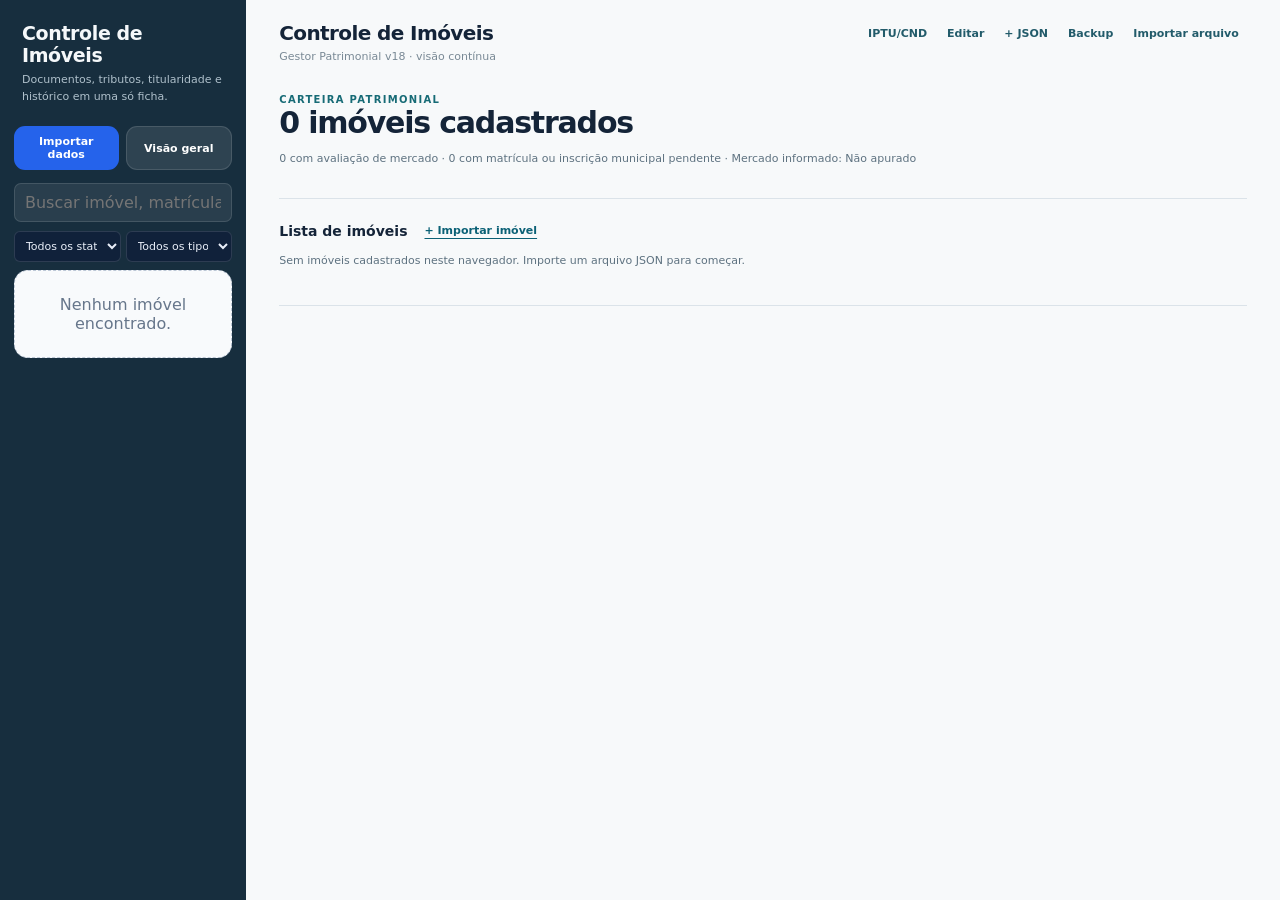
==== commit 3caf0424: "release(v18): replace tabbed boxes with full continuous property view" ====
--- a/index.html
+++ b/index.html
@@ -3,13 +3,14 @@
 <head>
 <meta charset="UTF-8" />
 <meta name="viewport" content="width=device-width, initial-scale=1.0" />
-<title>Gestor Patrimonial Imobiliário v17 — Cadastro, unidades e auditoria documental</title>
+<title>Gestor Patrimonial Imobiliário v18 — Ficha Patrimonial Fluida</title>
 <style>
 :root{--bg:#07111f;--nav:#0b1729;--nav2:#10213a;--card:#fff;--soft:#f4f7fb;--line:#dbe3ee;--text:#122033;--muted:#66768b;--blue:#2563eb;--blue2:#1d4ed8;--green:#16803c;--amber:#c66a05;--red:#c92a2a;--purple:#6d28d9;--cyan:#067b96;--shadow:0 18px 50px rgba(1,13,31,.14);--radius:18px}
 *{box-sizing:border-box}body{margin:0;font-family:Inter,ui-sans-serif,system-ui,-apple-system,"Segoe UI",sans-serif;background:linear-gradient(135deg,#07111f,#0d213d 55%,#07111f);color:var(--text);min-height:100vh}button,input,select,textarea{font:inherit}button{border:0;cursor:pointer;border-radius:11px;padding:9px 12px;font-weight:750;transition:.18s}button:hover{transform:translateY(-1px)}.primary{background:var(--blue);color:#fff}.primary:hover{background:var(--blue2)}.secondary{background:#e8efff;color:#173d8f}.darkbtn{background:rgba(255,255,255,.1);color:#fff;border:1px solid rgba(255,255,255,.12)}.danger{background:#fee2e2;color:#991b1b}.warning{background:#fff0cf;color:#8b4b00}.success{background:#dcfce7;color:#166534}.app{display:grid;grid-template-columns:320px minmax(0,1fr);min-height:100vh}.sidebar{background:rgba(3,11,25,.9);color:#fff;border-right:1px solid rgba(255,255,255,.08);height:100vh;position:sticky;top:0;overflow:auto;padding:22px}.brand h1{font-size:21px;margin:0;letter-spacing:-.04em}.brand p{font-size:12px;color:#b9c6d8;line-height:1.45;margin:6px 0 18px}.side-actions{display:grid;grid-template-columns:1fr 1fr;gap:8px;margin-bottom:14px}.searchbox{width:100%;background:rgba(255,255,255,.08);color:#fff;border:1px solid rgba(255,255,255,.12);padding:10px 11px;border-radius:11px;outline:none;margin-bottom:12px}.filters{display:grid;grid-template-columns:1fr 1fr;gap:7px;margin-bottom:12px}.filters select{background:#10213a;color:#e8eef8;border:1px solid rgba(255,255,255,.12);padding:9px;border-radius:10px}.property-list{display:grid;gap:8px}.prop-tab{padding:12px;background:rgba(255,255,255,.07);border:1px solid rgba(255,255,255,.09);border-radius:14px;cursor:pointer}.prop-tab.active{background:#fff;color:#10203a}.prop-tab strong{display:block;font-size:14px;margin-bottom:4px}.prop-tab small{opacity:.72}.tab-meta{display:flex;justify-content:space-between;gap:8px;margin-top:7px;font-size:11px}.main{padding:24px;min-width:0}.topbar{display:flex;justify-content:space-between;align-items:flex-start;gap:16px;color:#fff;margin-bottom:16px}.topbar h2{font-size:28px;margin:0;letter-spacing:-.045em}.topbar p{margin:5px 0 0;color:#c2cfdf}.toolbar{display:flex;flex-wrap:wrap;gap:8px;justify-content:flex-end}.toolbar label{background:rgba(255,255,255,.1);border:1px solid rgba(255,255,255,.14);border-radius:11px;padding:9px 12px;font-weight:750;font-size:13px;cursor:pointer}.toolbar input{display:none}.metrics{display:grid;grid-template-columns:repeat(6,minmax(0,1fr));gap:12px;margin-bottom:14px}.metric{background:rgba(255,255,255,.97);border-radius:16px;padding:15px;box-shadow:var(--shadow)}.metric label{display:block;text-transform:uppercase;font-size:10px;font-weight:850;letter-spacing:.08em;color:var(--muted);margin-bottom:7px}.metric strong{font-size:22px;letter-spacing:-.04em}.metric small{display:block;margin-top:5px;color:var(--muted);font-size:11px}.layout{display:grid;grid-template-columns:minmax(0,1.45fr) minmax(300px,.55fr);gap:14px}.card{background:rgba(255,255,255,.98);border:1px solid rgba(255,255,255,.5);border-radius:var(--radius);box-shadow:var(--shadow);padding:17px;margin-bottom:14px;min-width:0}.card h3{font-size:17px;margin:0 0 12px;letter-spacing:-.02em}.card h4{margin:14px 0 8px}.tabs{display:flex;flex-wrap:wrap;gap:7px;margin-bottom:14px}.tabs button{background:#eef2f7;color:#45546a;font-size:12px;padding:8px 10px}.tabs button.active{background:#10213a;color:#fff}.pill{display:inline-flex;align-items:center;border-radius:999px;padding:4px 8px;font-size:11px;font-weight:800;white-space:nowrap}.green{background:#dcfce7;color:#166534}.amber{background:#fff1cc;color:#8a4d00}.red{background:#fee2e2;color:#991b1b}.blue{background:#dbeafe;color:#1e40af}.purple{background:#ede9fe;color:#5b21b6}.gray{background:#eef2f7;color:#526175}.cyan{background:#cffafe;color:#155e75}.grid2{display:grid;grid-template-columns:repeat(2,minmax(0,1fr));gap:10px}.grid3{display:grid;grid-template-columns:repeat(3,minmax(0,1fr));gap:10px}.info{border:1px solid var(--line);background:#f8fafc;border-radius:13px;padding:11px}.info label{display:block;color:var(--muted);font-size:10px;text-transform:uppercase;font-weight:850;letter-spacing:.06em;margin-bottom:5px}.info div{font-size:13px;line-height:1.42;word-break:break-word}.analysis{background:linear-gradient(135deg,#edf5ff,#f8fafc);border:1px solid #bdd4fb;border-radius:15px;padding:13px;line-height:1.5;font-size:13px}.table-wrap{overflow:auto;border:1px solid var(--line);border-radius:13px}table{border-collapse:collapse;width:100%;min-width:800px;background:#fff}th,td{padding:10px;border-bottom:1px solid var(--line);text-align:left;font-size:12px;vertical-align:top}th{background:#f6f8fb;color:#5c6b7d;text-transform:uppercase;font-size:10px;letter-spacing:.06em}tr:last-child td{border-bottom:0}.risk-row,.action-row,.doc-row{display:grid;grid-template-columns:minmax(0,1fr) auto;gap:12px;align-items:start;padding:11px;border:1px solid var(--line);border-radius:13px;background:#f9fbfd;margin-bottom:8px}.risk-row strong,.action-row strong,.doc-row strong{font-size:13px}.risk-row p,.action-row p,.doc-row p{margin:4px 0 0;color:var(--muted);font-size:12px;line-height:1.4}.progress{height:9px;background:#e5ebf3;border-radius:999px;overflow:hidden}.progress>div{height:100%;background:var(--blue)}.score{display:grid;grid-template-columns:72px 1fr;gap:12px;align-items:center}.score-ring{width:68px;height:68px;border-radius:50%;display:grid;place-items:center;background:conic-gradient(var(--blue) calc(var(--v)*1%),#e7edf5 0);position:relative}.score-ring:after{content:"";position:absolute;width:52px;height:52px;border-radius:50%;background:#fff}.score-ring strong{z-index:1;font-size:18px}.kv{display:grid;gap:8px}.json-node{border-left:3px solid #d6e0ee;padding-left:10px;margin:7px 0}.json-key{font-weight:800;color:#34435a;font-size:12px}.json-value{font-size:12px;color:#44556c;white-space:pre-wrap;word-break:break-word}.empty{padding:24px;text-align:center;border:1px dashed #bdc8d7;border-radius:14px;color:var(--muted);background:#f8fafc}.modal-bg{position:fixed;inset:0;background:rgba(1,8,20,.72);display:none;align-items:center;justify-content:center;padding:18px;z-index:100}.modal-bg.open{display:flex}.modal{width:min(980px,100%);max-height:92vh;overflow:auto;background:#fff;border-radius:20px;padding:19px;box-shadow:0 35px 90px rgba(0,0,0,.4)}.modal header{display:flex;justify-content:space-between;gap:12px;align-items:flex-start;margin-bottom:13px}.modal h3{margin:0}.field{display:grid;gap:5px;font-size:11px;color:var(--muted);text-transform:uppercase;font-weight:800}.field input,.field select,.field textarea{border:1px solid var(--line);border-radius:10px;padding:10px;color:var(--text);background:#fff;text-transform:none;font-weight:500}.field textarea{min-height:120px;resize:vertical}.footer{display:flex;justify-content:flex-end;gap:8px;margin-top:14px}.mono{font-family:ui-monospace,SFMono-Regular,Menlo,monospace;font-size:11px}.portfolio-bars{display:grid;gap:9px}.barline{display:grid;grid-template-columns:150px 1fr 90px;gap:9px;align-items:center;font-size:11px}.bartrack{height:10px;background:#e7edf5;border-radius:999px;overflow:hidden}.bartrack>div{height:100%;background:var(--blue)}.toast{position:fixed;right:18px;bottom:18px;background:#10213a;color:#fff;padding:11px 14px;border-radius:12px;box-shadow:var(--shadow);display:none;z-index:200}.toast.show{display:block}.small{font-size:11px;color:var(--muted)}.import-guide{display:flex;flex-wrap:wrap;gap:7px;margin:0 0 12px}.import-guide span{padding:6px 9px;border-radius:999px;background:#eaf2ff;color:#17459a;font-size:11px;font-weight:800}.import-options{display:flex;flex-wrap:wrap;gap:16px;margin-top:10px;padding:11px;border:1px solid var(--line);border-radius:12px;background:#f8fafc}.import-options label{font-size:12px;color:#41526a}.preview-box{margin-top:12px;border:1px solid var(--line);border-radius:14px;padding:12px;background:#fbfdff;max-height:280px;overflow:auto}.preview-head{display:flex;justify-content:space-between;gap:10px;align-items:center;margin-bottom:10px}.preview-grid{display:grid;grid-template-columns:repeat(3,minmax(0,1fr));gap:8px}.preview-item{border:1px solid var(--line);border-radius:11px;padding:9px;background:#fff}.preview-item label{display:block;font-size:9px;text-transform:uppercase;letter-spacing:.06em;color:var(--muted);font-weight:850;margin-bottom:4px}.preview-item div{font-size:12px;word-break:break-word}.detect-note{padding:9px 11px;border-radius:11px;background:#fff4d6;color:#7a4800;font-size:12px;margin-bottom:10px}.detect-ok{background:#e8f8ed;color:#176b35}.detect-error{background:#feeceb;color:#971c1c}.audit-grid{display:grid;grid-template-columns:repeat(3,minmax(0,1fr));gap:10px}.audit-box{border:1px solid var(--line);border-radius:14px;padding:12px;background:#fff}.audit-box h4{margin:0 0 8px}.conflict{border-left:5px solid var(--red);background:#fff7f7}.corroborated{border-left:5px solid var(--green);background:#f5fff7}.evidence{border-left:5px solid var(--blue);background:#f5f8ff}.backup-card{border:1px solid var(--line);border-radius:14px;padding:13px;background:#f8fafc;margin-bottom:10px}.code-editor{min-height:360px!important;white-space:pre;tab-size:2}.badge-count{display:inline-grid;place-items:center;min-width:20px;height:20px;padding:0 6px;border-radius:999px;background:#10213a;color:#fff;font-size:10px}.diff-table td:first-child{font-weight:800;width:24%}.diff-old{color:#991b1b}.diff-new{color:#166534}.nowrap{white-space:nowrap}@media(max-width:900px){.audit-grid{grid-template-columns:1fr}}
 @media(max-width:1300px){.metrics{grid-template-columns:repeat(3,1fr)}}@media(max-width:1000px){.app{grid-template-columns:1fr}.sidebar{position:relative;height:auto}.layout{grid-template-columns:1fr}.main{padding:17px}}@media(max-width:680px){.metrics,.grid2,.grid3{grid-template-columns:1fr}.topbar{flex-direction:column}.barline{grid-template-columns:100px 1fr 70px}}
 </style>
 <link rel="stylesheet" href="assets/gestor_v17.css?v=17.0.20261021" />
+<link rel="stylesheet" href="assets/gestor_v18.css?v=18.0.20261021" />
 </head>
 <body>
 <div class="app">
@@ -317,4 +318,5 @@
 hydrateFromIndexedDB();
 </script>
 <script src="assets/gestor_v17.js?v=17.1.20261021" defer></script>
+<script src="assets/gestor_v18.js?v=18.0.20261021" defer></script>
 </body></html>
--- a/assets/gestor_v18.css
+++ b/assets/gestor_v18.css
@@ -0,0 +1,99 @@
+
+/* V18 FLUIDA: apresentação editorial. Mantém os arquivos, as funções e o banco de dados da v17. */
+:root{--v18-ink:#142438;--v18-muted:#68798a;--v18-accent:#176b76;--v18-rule:#dbe3e9;--v18-bg:#f7f9fa}
+body{background:var(--v18-bg)!important;color:var(--v18-ink)}
+button{transition:color .12s,background .12s}button:hover{transform:none}
+.app{grid-template-columns:246px minmax(0,1fr)}
+.sidebar{background:#172e3e;color:#f5f8fa;padding:22px 14px;border-right:0}
+.brand{padding:0 8px 12px}.brand h1{font-size:19px}.brand p{font-size:11px;color:#afc0cb;line-height:1.5;margin-bottom:9px}
+.side-actions{display:flex;gap:7px;margin-bottom:13px}.side-actions button{padding:9px 8px;font-size:11px;flex:1}
+.searchbox{border-radius:7px;padding:9px 10px;margin-bottom:9px}
+.filters{display:flex;gap:5px;margin-bottom:8px}.filters select{font-size:11px;min-width:0;width:50%;border-radius:6px;padding:7px}
+.property-list{gap:0}
+.prop-tab{padding:12px 10px;background:transparent!important;border:0;border-bottom:1px solid rgba(255,255,255,.09);border-radius:0}
+.prop-tab.active{background:rgba(255,255,255,.13)!important;color:#fff;border-left:3px solid #83c5cb;padding-left:7px}
+.prop-tab:hover{background:rgba(255,255,255,.06)!important}
+.prop-tab strong{font-size:12px;font-weight:700;line-height:1.45}.prop-tab small{font-size:10px;opacity:.68}
+.prop-tab .tab-meta{display:none}
+.main{padding:21px clamp(18px,2.6vw,50px) 40px;min-width:0;background:#f7f9fa}
+.topbar{color:var(--v18-ink);margin-bottom:13px;align-items:flex-start;gap:14px}
+.topbar h2{font-size:20px;letter-spacing:-.03em;color:var(--v18-ink)}
+.topbar p{color:#798995;font-size:11px}
+.toolbar{gap:4px;max-width:760px}.toolbar button,.toolbar label{font-size:11px!important;padding:6px 8px!important;color:#225b6a!important;background:none!important;border:0!important;border-radius:4px;font-weight:700!important}
+.toolbar button:hover,.toolbar label:hover{background:#e5eff0!important}
+#content{max-width:1660px}
+.v18-property{background:transparent}
+.v18-heading{padding:8px 0 20px}
+.v18-eyebrow{font-size:10px;font-weight:850;letter-spacing:.13em;text-transform:uppercase;color:var(--v18-accent)}
+.v18-heading h1{font-weight:800;letter-spacing:-.055em;color:#142a3b;font-size:clamp(26px,2.5vw,36px);margin:6px 0 5px;line-height:1.13}
+.v18-address{font-size:13px;color:#5f7484}
+.v18-actions{display:flex;gap:14px;flex-wrap:wrap;margin-top:15px}
+.v18-text-action{background:none;color:#0b6176!important;padding:0!important;border:0;border-radius:0;font-weight:750;font-size:12px;text-decoration:underline;text-underline-offset:4px}
+.v18-summary{font-size:14px;color:#354a5b;line-height:1.75;max-width:1180px;margin:10px 0 20px;white-space:pre-line}
+.v18-facts{display:grid;grid-template-columns:repeat(5,minmax(0,1fr));gap:12px;margin:0 0 18px;padding:15px 0;border-top:1px solid var(--v18-rule);border-bottom:1px solid var(--v18-rule)}
+.v18-fact small{font-size:10px;font-weight:700;color:var(--v18-muted);display:block;margin-bottom:4px}
+.v18-fact b{font-size:15px;color:#19354a;display:block;font-weight:750;overflow-wrap:anywhere;line-height:1.36}
+.v18-fact em{font-size:10px;display:block;font-style:normal;color:var(--v18-muted);margin-top:4px}
+.v18-section{padding:20px 0 24px;border-bottom:1px solid var(--v18-rule);scroll-margin-top:15px}
+.v18-section>.v18-section-title{display:flex;gap:12px;align-items:baseline;justify-content:space-between;flex-wrap:wrap;margin-bottom:13px}
+.v18-section-title h2{font-size:16px;font-weight:850;letter-spacing:-.03em;margin:0;color:#152c3d}
+.v18-section-title small{font-size:11px;color:#6b7f90}
+.v18-introgrid{display:grid;grid-template-columns:repeat(4,minmax(0,1fr));gap:13px 20px}
+.v18-datum{padding:0 0 8px;min-width:0}
+.v18-datum span{color:#718395;display:block;font-size:10px;font-weight:750;margin-bottom:5px}
+.v18-datum strong{color:#203b4d;font-size:12px;font-weight:700;display:block;line-height:1.48;overflow-wrap:anywhere}
+.v18-data-note{font-size:11px;color:#5e7280;line-height:1.58;margin-top:10px}
+.v18-inline-note{font-size:12px;color:#8a672f;background:#fffaf0;padding:8px 10px;border-left:2px solid #d2a656;margin:9px 0;line-height:1.52}
+.v18-source-foot{font-size:11px;color:#59717f;margin-top:8px}
+.v18-all{line-height:1.56}
+.v18-all .v17-surface,.v18-all .v17-stat,.v18-all .v17-item,
+.v18-all .v17-entry,.v18-all .v17-notice,
+.v18-all .v17-table-wrap,.v18-all .v17-fulljson{
+ background:transparent!important;box-shadow:none!important;border:0!important;border-radius:0!important
+}
+.v18-all .v17-surface{padding:0!important;margin:0 0 13px!important}
+.v18-all .v17-surface:last-child{margin-bottom:0!important}
+.v18-all .v17-two{gap:12px 24px;grid-template-columns:minmax(0,1fr) minmax(0,1fr)}
+.v18-all .v17-surface h3{font-size:12px;color:#27526a;letter-spacing:.015em;font-weight:850;margin:0 0 10px;text-transform:none}
+.v18-all .v17-surface h2{font-size:15px;margin:0 0 9px}
+.v18-all .v17-header{margin-bottom:6px}
+.v18-all .v17-info-grid{display:grid;grid-template-columns:repeat(3,minmax(0,1fr));gap:11px 17px}
+.v18-all .v17-item{padding:0 0 8px!important}
+.v18-all .v17-item small{color:#718496;font-size:10px;font-weight:750;letter-spacing:0;text-transform:none;margin-bottom:4px}
+.v18-all .v17-item strong{font-size:12px;line-height:1.5;color:#233e53;font-weight:650}
+.v18-all .v17-statgrid{gap:8px;grid-template-columns:repeat(4,1fr)}
+.v18-all .v17-stat{padding:0 0 10px}
+.v18-all .v17-stat strong{font-size:16px}
+.v18-all .v17-stat small{font-size:10px}
+.v18-all .v17-notice{border-left:2px solid #c5a15b!important;padding:6px 10px!important;font-size:11px;margin:9px 0;color:#765a31;background:#fffaf0!important}
+.v18-all .v17-stack{gap:0}
+.v18-all .v17-entry{padding:8px 0!important;margin:0;border-bottom:1px solid #e2e9ee!important}
+.v18-all .v17-entry:last-child{border:0!important}
+.v18-all .v17-entry h4{font-size:12px;margin:0 0 3px}
+.v18-all .v17-entry p{font-size:11px;line-height:1.57}
+.v18-all .v17-entry .v17-inline{font-size:10px;margin-top:4px}
+.v18-all .v17-table{min-width:680px;background:transparent}
+.v18-all .v17-table th{background:transparent;padding:8px;font-size:10px;color:#6a8090;border-color:#dce5ea}
+.v18-all .v17-table td{padding:9px 8px;font-size:11px;border-color:#e1e8ed}
+.v18-all .v17-table tr:hover td{background:#eff5f6}
+.v18-all .v17-btn{padding:5px 8px;font-size:11px;border-radius:5px}
+.v18-all .v17-fulljson details{padding:8px 0;margin:0;border-bottom:1px solid #e1e9ef}
+.v18-all .v17-fulljson summary{font-size:12px}
+.v18-all .v17-link{font-size:11px}
+.v18-all .empty{background:transparent;border:0;padding:8px 0;text-align:left;font-size:12px}
+.v18-inline-action{display:inline-flex;gap:10px;align-items:center;flex-wrap:wrap}
+.v18-inline-action button{font-size:11px!important;padding:5px 7px!important}
+.v18-portfolio-head{padding:18px 0 20px;border-bottom:1px solid var(--v18-rule)}
+.v18-portfolio-head h1{font-size:30px;letter-spacing:-.04em;color:var(--v18-ink);margin:0 0 4px}
+.v18-portfolio-table{width:100%;min-width:730px;background:transparent}
+.v18-portfolio-table th,.v18-portfolio-table td{background:transparent;padding:13px 10px;border-bottom:1px solid #dce5eb}
+.v18-portfolio-table th{font-size:10px;color:#718396}
+.v18-portfolio-table td{font-size:12px}
+.v18-portfolio-table tr:hover{background:#eff4f7}
+.v18-raw>summary{cursor:pointer;color:#126679;font-size:12px;font-weight:750;padding:9px 0}
+.v18-raw[open]>summary{margin-bottom:10px}
+@media(min-width:1500px){.v18-all .v17-info-grid{grid-template-columns:repeat(4,minmax(0,1fr))}}
+@media(max-width:1200px){.v18-facts{grid-template-columns:repeat(3,minmax(0,1fr))}.v18-introgrid{grid-template-columns:repeat(3,minmax(0,1fr))}}
+@media(max-width:1000px){.app{grid-template-columns:1fr}.sidebar{height:auto;position:relative;padding:12px 16px}.brand p{display:none}.property-list{display:flex;gap:6px;overflow:auto}.prop-tab{white-space:nowrap;border:1px solid rgba(255,255,255,.13);border-radius:8px;padding:7px 10px}.prop-tab.active{padding-left:10px;border-left:1px solid rgba(255,255,255,.13)}.prop-tab small,.filters,.prop-tab .tab-meta{display:none}.side-actions{max-width:360px}.main{padding:16px 20px}.topbar{flex-wrap:wrap}}
+@media(max-width:760px){.v18-facts{grid-template-columns:repeat(2,minmax(0,1fr))}.v18-introgrid{grid-template-columns:repeat(2,minmax(0,1fr))}.v18-all .v17-two{grid-template-columns:1fr}.v18-all .v17-info-grid{grid-template-columns:repeat(2,minmax(0,1fr))}.v18-all .v17-statgrid{grid-template-columns:repeat(2,minmax(0,1fr))}}
+@media(max-width:480px){.v18-heading h1{font-size:25px}.v18-introgrid{grid-template-columns:1fr 1fr;gap:9px}.v18-facts{gap:10px}.toolbar{justify-content:flex-start}.main{padding:12px}.v18-section{padding:18px 0}.v18-all .v17-info-grid{grid-template-columns:repeat(2,minmax(0,1fr))}}
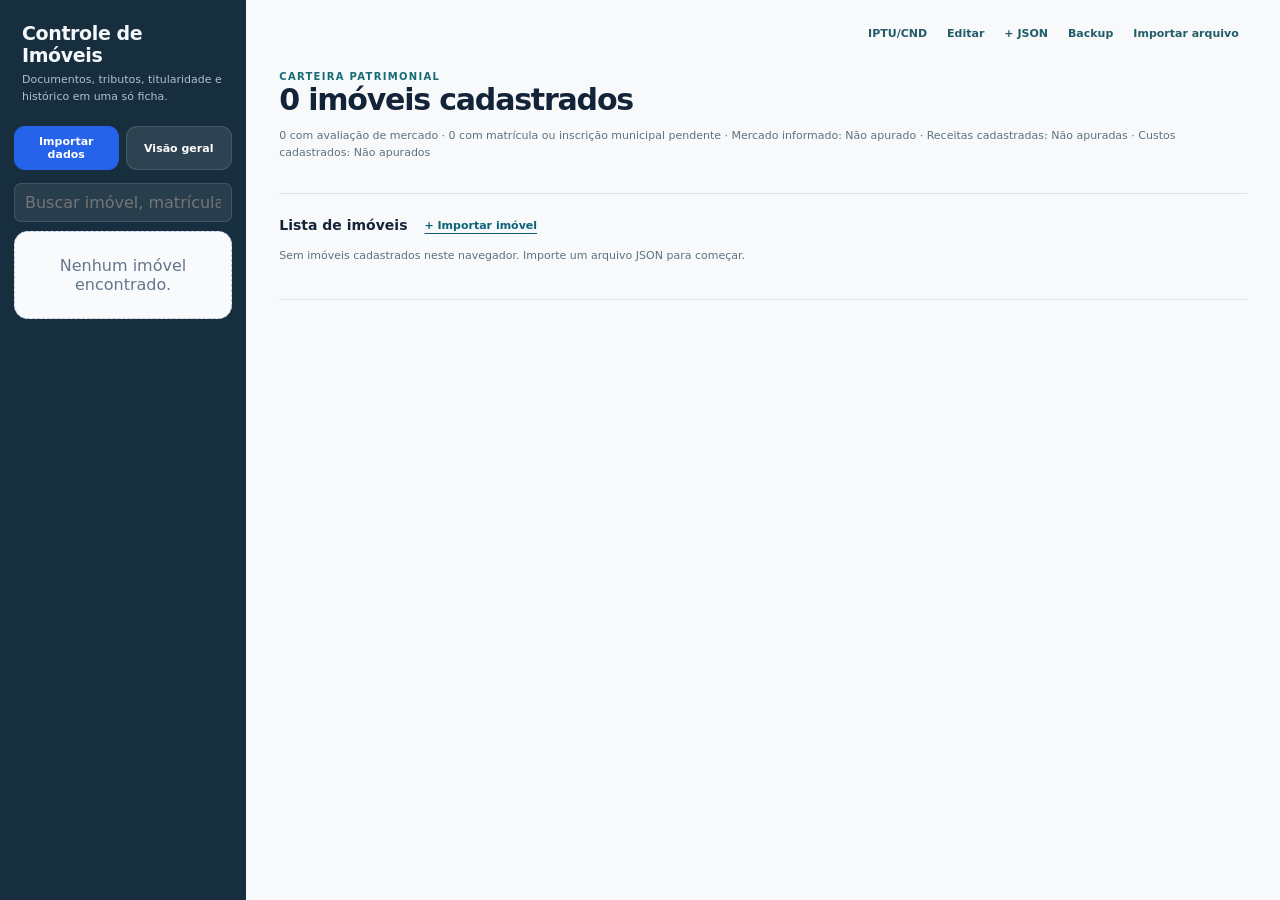
==== commit 9f12ed3a: "release(v18.1): load validated fluid layout and complete dossier improvements" ====
--- a/index.html
+++ b/index.html
@@ -10,7 +10,7 @@
 @media(max-width:1300px){.metrics{grid-template-columns:repeat(3,1fr)}}@media(max-width:1000px){.app{grid-template-columns:1fr}.sidebar{position:relative;height:auto}.layout{grid-template-columns:1fr}.main{padding:17px}}@media(max-width:680px){.metrics,.grid2,.grid3{grid-template-columns:1fr}.topbar{flex-direction:column}.barline{grid-template-columns:100px 1fr 70px}}
 </style>
 <link rel="stylesheet" href="assets/gestor_v17.css?v=17.0.20261021" />
-<link rel="stylesheet" href="assets/gestor_v18.css?v=18.0.20261021" />
+<link rel="stylesheet" href="assets/gestor_v18.css?v=18.1.20261021" />
 </head>
 <body>
 <div class="app">
@@ -318,5 +318,5 @@
 hydrateFromIndexedDB();
 </script>
 <script src="assets/gestor_v17.js?v=17.1.20261021" defer></script>
-<script src="assets/gestor_v18.js?v=18.0.20261021" defer></script>
+<script src="assets/gestor_v18.js?v=18.1.20261021" defer></script>
 </body></html>
--- a/assets/gestor_v18.css
+++ b/assets/gestor_v18.css
@@ -97,3 +97,10 @@
 @media(max-width:1000px){.app{grid-template-columns:1fr}.sidebar{height:auto;position:relative;padding:12px 16px}.brand p{display:none}.property-list{display:flex;gap:6px;overflow:auto}.prop-tab{white-space:nowrap;border:1px solid rgba(255,255,255,.13);border-radius:8px;padding:7px 10px}.prop-tab.active{padding-left:10px;border-left:1px solid rgba(255,255,255,.13)}.prop-tab small,.filters,.prop-tab .tab-meta{display:none}.side-actions{max-width:360px}.main{padding:16px 20px}.topbar{flex-wrap:wrap}}
 @media(max-width:760px){.v18-facts{grid-template-columns:repeat(2,minmax(0,1fr))}.v18-introgrid{grid-template-columns:repeat(2,minmax(0,1fr))}.v18-all .v17-two{grid-template-columns:1fr}.v18-all .v17-info-grid{grid-template-columns:repeat(2,minmax(0,1fr))}.v18-all .v17-statgrid{grid-template-columns:repeat(2,minmax(0,1fr))}}
 @media(max-width:480px){.v18-heading h1{font-size:25px}.v18-introgrid{grid-template-columns:1fr 1fr;gap:9px}.v18-facts{gap:10px}.toolbar{justify-content:flex-start}.main{padding:12px}.v18-section{padding:18px 0}.v18-all .v17-info-grid{grid-template-columns:repeat(2,minmax(0,1fr))}}
+
+/* Eliminar a duplicação do título e controles supérfluos da coluna de navegação. */
+.topbar>div:first-child{display:none}
+.topbar{justify-content:flex-end;margin-bottom:7px;min-height:25px}
+.filters{display:none}
+.v18-all .v17-btn.light{color:#1b6475;background:transparent;border:0;padding:4px 1px;text-decoration:underline;text-underline-offset:3px}
+.v18-all .v17-btn.light:hover{color:#083d50;background:transparent}
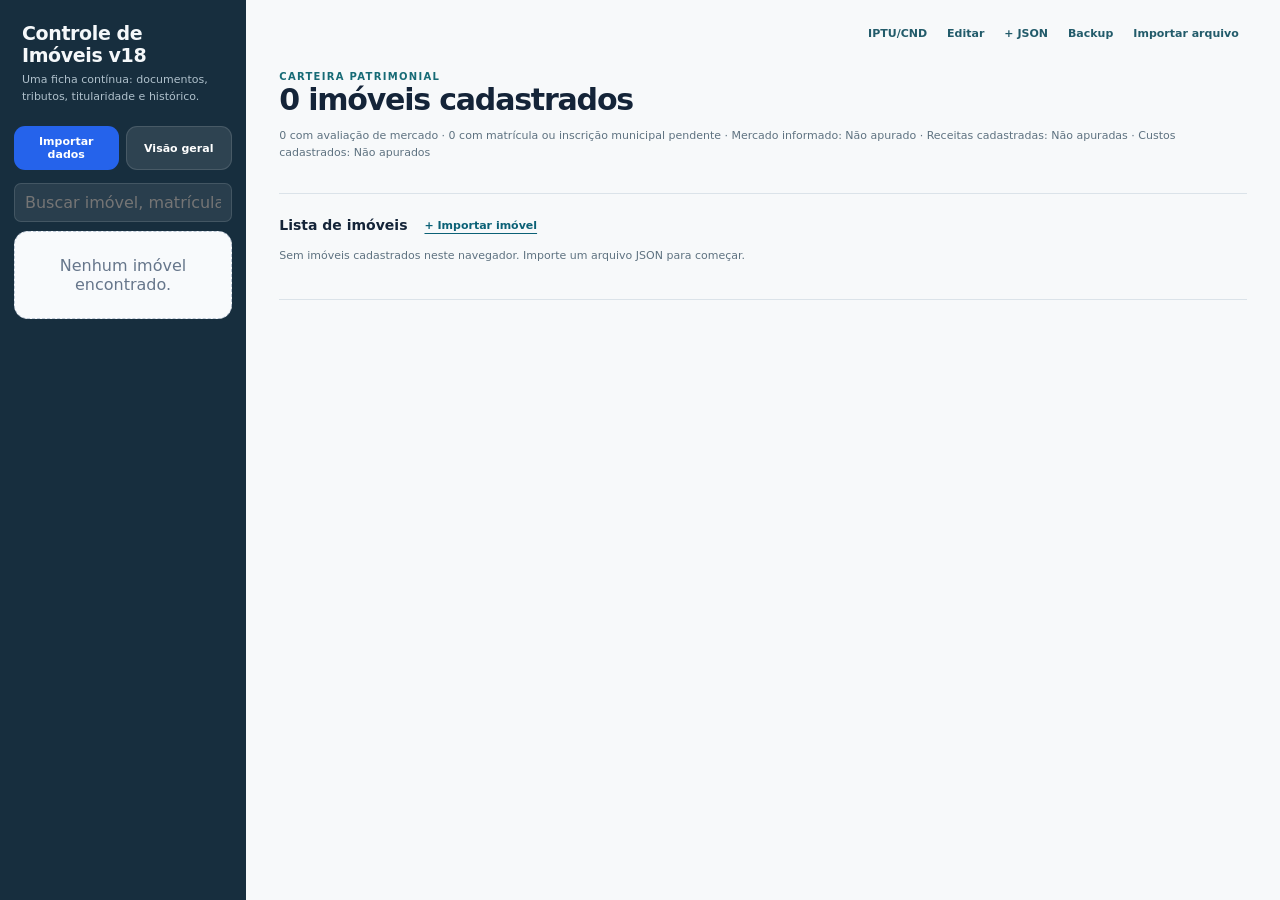
==== commit 972295cd: "release(v18.2): cache refresh for continuous, minimal property interface" ====
--- a/index.html
+++ b/index.html
@@ -10,7 +10,7 @@
 @media(max-width:1300px){.metrics{grid-template-columns:repeat(3,1fr)}}@media(max-width:1000px){.app{grid-template-columns:1fr}.sidebar{position:relative;height:auto}.layout{grid-template-columns:1fr}.main{padding:17px}}@media(max-width:680px){.metrics,.grid2,.grid3{grid-template-columns:1fr}.topbar{flex-direction:column}.barline{grid-template-columns:100px 1fr 70px}}
 </style>
 <link rel="stylesheet" href="assets/gestor_v17.css?v=17.0.20261021" />
-<link rel="stylesheet" href="assets/gestor_v18.css?v=18.1.20261021" />
+<link rel="stylesheet" href="assets/gestor_v18.css?v=18.2.20261021" />
 </head>
 <body>
 <div class="app">
@@ -318,5 +318,5 @@
 hydrateFromIndexedDB();
 </script>
 <script src="assets/gestor_v17.js?v=17.1.20261021" defer></script>
-<script src="assets/gestor_v18.js?v=18.1.20261021" defer></script>
+<script src="assets/gestor_v18.js?v=18.2.20261021" defer></script>
 </body></html>
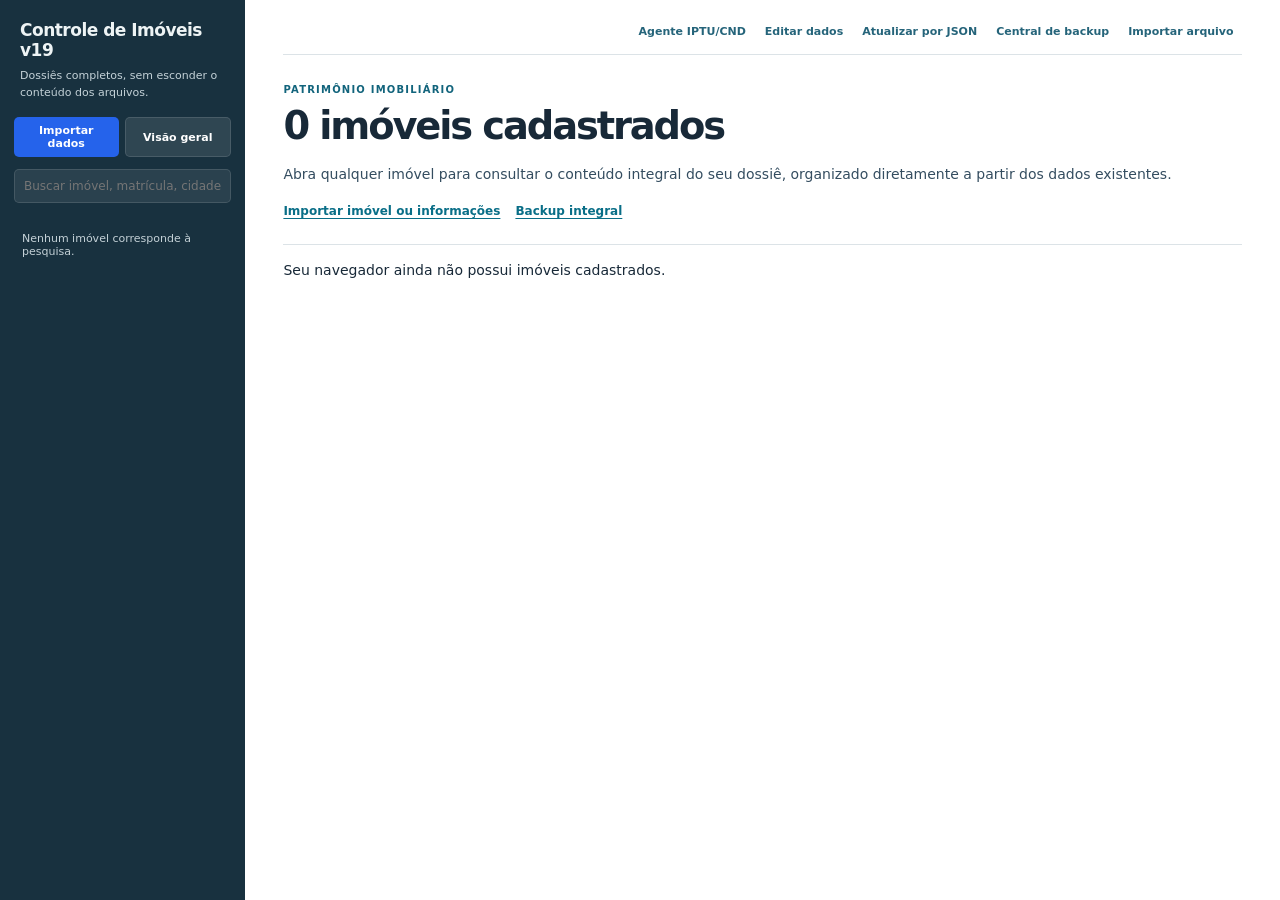
==== commit 18b35a19: "release(v19): replace rigid forms with full data-driven property dossiers" ====
--- a/index.html
+++ b/index.html
@@ -3,14 +3,14 @@
 <head>
 <meta charset="UTF-8" />
 <meta name="viewport" content="width=device-width, initial-scale=1.0" />
-<title>Gestor Patrimonial Imobiliário v18 — Ficha Patrimonial Fluida</title>
+<title>Gestor Patrimonial Imobiliário v19 — Dossiês Dinâmicos Integrais</title>
 <style>
 :root{--bg:#07111f;--nav:#0b1729;--nav2:#10213a;--card:#fff;--soft:#f4f7fb;--line:#dbe3ee;--text:#122033;--muted:#66768b;--blue:#2563eb;--blue2:#1d4ed8;--green:#16803c;--amber:#c66a05;--red:#c92a2a;--purple:#6d28d9;--cyan:#067b96;--shadow:0 18px 50px rgba(1,13,31,.14);--radius:18px}
 *{box-sizing:border-box}body{margin:0;font-family:Inter,ui-sans-serif,system-ui,-apple-system,"Segoe UI",sans-serif;background:linear-gradient(135deg,#07111f,#0d213d 55%,#07111f);color:var(--text);min-height:100vh}button,input,select,textarea{font:inherit}button{border:0;cursor:pointer;border-radius:11px;padding:9px 12px;font-weight:750;transition:.18s}button:hover{transform:translateY(-1px)}.primary{background:var(--blue);color:#fff}.primary:hover{background:var(--blue2)}.secondary{background:#e8efff;color:#173d8f}.darkbtn{background:rgba(255,255,255,.1);color:#fff;border:1px solid rgba(255,255,255,.12)}.danger{background:#fee2e2;color:#991b1b}.warning{background:#fff0cf;color:#8b4b00}.success{background:#dcfce7;color:#166534}.app{display:grid;grid-template-columns:320px minmax(0,1fr);min-height:100vh}.sidebar{background:rgba(3,11,25,.9);color:#fff;border-right:1px solid rgba(255,255,255,.08);height:100vh;position:sticky;top:0;overflow:auto;padding:22px}.brand h1{font-size:21px;margin:0;letter-spacing:-.04em}.brand p{font-size:12px;color:#b9c6d8;line-height:1.45;margin:6px 0 18px}.side-actions{display:grid;grid-template-columns:1fr 1fr;gap:8px;margin-bottom:14px}.searchbox{width:100%;background:rgba(255,255,255,.08);color:#fff;border:1px solid rgba(255,255,255,.12);padding:10px 11px;border-radius:11px;outline:none;margin-bottom:12px}.filters{display:grid;grid-template-columns:1fr 1fr;gap:7px;margin-bottom:12px}.filters select{background:#10213a;color:#e8eef8;border:1px solid rgba(255,255,255,.12);padding:9px;border-radius:10px}.property-list{display:grid;gap:8px}.prop-tab{padding:12px;background:rgba(255,255,255,.07);border:1px solid rgba(255,255,255,.09);border-radius:14px;cursor:pointer}.prop-tab.active{background:#fff;color:#10203a}.prop-tab strong{display:block;font-size:14px;margin-bottom:4px}.prop-tab small{opacity:.72}.tab-meta{display:flex;justify-content:space-between;gap:8px;margin-top:7px;font-size:11px}.main{padding:24px;min-width:0}.topbar{display:flex;justify-content:space-between;align-items:flex-start;gap:16px;color:#fff;margin-bottom:16px}.topbar h2{font-size:28px;margin:0;letter-spacing:-.045em}.topbar p{margin:5px 0 0;color:#c2cfdf}.toolbar{display:flex;flex-wrap:wrap;gap:8px;justify-content:flex-end}.toolbar label{background:rgba(255,255,255,.1);border:1px solid rgba(255,255,255,.14);border-radius:11px;padding:9px 12px;font-weight:750;font-size:13px;cursor:pointer}.toolbar input{display:none}.metrics{display:grid;grid-template-columns:repeat(6,minmax(0,1fr));gap:12px;margin-bottom:14px}.metric{background:rgba(255,255,255,.97);border-radius:16px;padding:15px;box-shadow:var(--shadow)}.metric label{display:block;text-transform:uppercase;font-size:10px;font-weight:850;letter-spacing:.08em;color:var(--muted);margin-bottom:7px}.metric strong{font-size:22px;letter-spacing:-.04em}.metric small{display:block;margin-top:5px;color:var(--muted);font-size:11px}.layout{display:grid;grid-template-columns:minmax(0,1.45fr) minmax(300px,.55fr);gap:14px}.card{background:rgba(255,255,255,.98);border:1px solid rgba(255,255,255,.5);border-radius:var(--radius);box-shadow:var(--shadow);padding:17px;margin-bottom:14px;min-width:0}.card h3{font-size:17px;margin:0 0 12px;letter-spacing:-.02em}.card h4{margin:14px 0 8px}.tabs{display:flex;flex-wrap:wrap;gap:7px;margin-bottom:14px}.tabs button{background:#eef2f7;color:#45546a;font-size:12px;padding:8px 10px}.tabs button.active{background:#10213a;color:#fff}.pill{display:inline-flex;align-items:center;border-radius:999px;padding:4px 8px;font-size:11px;font-weight:800;white-space:nowrap}.green{background:#dcfce7;color:#166534}.amber{background:#fff1cc;color:#8a4d00}.red{background:#fee2e2;color:#991b1b}.blue{background:#dbeafe;color:#1e40af}.purple{background:#ede9fe;color:#5b21b6}.gray{background:#eef2f7;color:#526175}.cyan{background:#cffafe;color:#155e75}.grid2{display:grid;grid-template-columns:repeat(2,minmax(0,1fr));gap:10px}.grid3{display:grid;grid-template-columns:repeat(3,minmax(0,1fr));gap:10px}.info{border:1px solid var(--line);background:#f8fafc;border-radius:13px;padding:11px}.info label{display:block;color:var(--muted);font-size:10px;text-transform:uppercase;font-weight:850;letter-spacing:.06em;margin-bottom:5px}.info div{font-size:13px;line-height:1.42;word-break:break-word}.analysis{background:linear-gradient(135deg,#edf5ff,#f8fafc);border:1px solid #bdd4fb;border-radius:15px;padding:13px;line-height:1.5;font-size:13px}.table-wrap{overflow:auto;border:1px solid var(--line);border-radius:13px}table{border-collapse:collapse;width:100%;min-width:800px;background:#fff}th,td{padding:10px;border-bottom:1px solid var(--line);text-align:left;font-size:12px;vertical-align:top}th{background:#f6f8fb;color:#5c6b7d;text-transform:uppercase;font-size:10px;letter-spacing:.06em}tr:last-child td{border-bottom:0}.risk-row,.action-row,.doc-row{display:grid;grid-template-columns:minmax(0,1fr) auto;gap:12px;align-items:start;padding:11px;border:1px solid var(--line);border-radius:13px;background:#f9fbfd;margin-bottom:8px}.risk-row strong,.action-row strong,.doc-row strong{font-size:13px}.risk-row p,.action-row p,.doc-row p{margin:4px 0 0;color:var(--muted);font-size:12px;line-height:1.4}.progress{height:9px;background:#e5ebf3;border-radius:999px;overflow:hidden}.progress>div{height:100%;background:var(--blue)}.score{display:grid;grid-template-columns:72px 1fr;gap:12px;align-items:center}.score-ring{width:68px;height:68px;border-radius:50%;display:grid;place-items:center;background:conic-gradient(var(--blue) calc(var(--v)*1%),#e7edf5 0);position:relative}.score-ring:after{content:"";position:absolute;width:52px;height:52px;border-radius:50%;background:#fff}.score-ring strong{z-index:1;font-size:18px}.kv{display:grid;gap:8px}.json-node{border-left:3px solid #d6e0ee;padding-left:10px;margin:7px 0}.json-key{font-weight:800;color:#34435a;font-size:12px}.json-value{font-size:12px;color:#44556c;white-space:pre-wrap;word-break:break-word}.empty{padding:24px;text-align:center;border:1px dashed #bdc8d7;border-radius:14px;color:var(--muted);background:#f8fafc}.modal-bg{position:fixed;inset:0;background:rgba(1,8,20,.72);display:none;align-items:center;justify-content:center;padding:18px;z-index:100}.modal-bg.open{display:flex}.modal{width:min(980px,100%);max-height:92vh;overflow:auto;background:#fff;border-radius:20px;padding:19px;box-shadow:0 35px 90px rgba(0,0,0,.4)}.modal header{display:flex;justify-content:space-between;gap:12px;align-items:flex-start;margin-bottom:13px}.modal h3{margin:0}.field{display:grid;gap:5px;font-size:11px;color:var(--muted);text-transform:uppercase;font-weight:800}.field input,.field select,.field textarea{border:1px solid var(--line);border-radius:10px;padding:10px;color:var(--text);background:#fff;text-transform:none;font-weight:500}.field textarea{min-height:120px;resize:vertical}.footer{display:flex;justify-content:flex-end;gap:8px;margin-top:14px}.mono{font-family:ui-monospace,SFMono-Regular,Menlo,monospace;font-size:11px}.portfolio-bars{display:grid;gap:9px}.barline{display:grid;grid-template-columns:150px 1fr 90px;gap:9px;align-items:center;font-size:11px}.bartrack{height:10px;background:#e7edf5;border-radius:999px;overflow:hidden}.bartrack>div{height:100%;background:var(--blue)}.toast{position:fixed;right:18px;bottom:18px;background:#10213a;color:#fff;padding:11px 14px;border-radius:12px;box-shadow:var(--shadow);display:none;z-index:200}.toast.show{display:block}.small{font-size:11px;color:var(--muted)}.import-guide{display:flex;flex-wrap:wrap;gap:7px;margin:0 0 12px}.import-guide span{padding:6px 9px;border-radius:999px;background:#eaf2ff;color:#17459a;font-size:11px;font-weight:800}.import-options{display:flex;flex-wrap:wrap;gap:16px;margin-top:10px;padding:11px;border:1px solid var(--line);border-radius:12px;background:#f8fafc}.import-options label{font-size:12px;color:#41526a}.preview-box{margin-top:12px;border:1px solid var(--line);border-radius:14px;padding:12px;background:#fbfdff;max-height:280px;overflow:auto}.preview-head{display:flex;justify-content:space-between;gap:10px;align-items:center;margin-bottom:10px}.preview-grid{display:grid;grid-template-columns:repeat(3,minmax(0,1fr));gap:8px}.preview-item{border:1px solid var(--line);border-radius:11px;padding:9px;background:#fff}.preview-item label{display:block;font-size:9px;text-transform:uppercase;letter-spacing:.06em;color:var(--muted);font-weight:850;margin-bottom:4px}.preview-item div{font-size:12px;word-break:break-word}.detect-note{padding:9px 11px;border-radius:11px;background:#fff4d6;color:#7a4800;font-size:12px;margin-bottom:10px}.detect-ok{background:#e8f8ed;color:#176b35}.detect-error{background:#feeceb;color:#971c1c}.audit-grid{display:grid;grid-template-columns:repeat(3,minmax(0,1fr));gap:10px}.audit-box{border:1px solid var(--line);border-radius:14px;padding:12px;background:#fff}.audit-box h4{margin:0 0 8px}.conflict{border-left:5px solid var(--red);background:#fff7f7}.corroborated{border-left:5px solid var(--green);background:#f5fff7}.evidence{border-left:5px solid var(--blue);background:#f5f8ff}.backup-card{border:1px solid var(--line);border-radius:14px;padding:13px;background:#f8fafc;margin-bottom:10px}.code-editor{min-height:360px!important;white-space:pre;tab-size:2}.badge-count{display:inline-grid;place-items:center;min-width:20px;height:20px;padding:0 6px;border-radius:999px;background:#10213a;color:#fff;font-size:10px}.diff-table td:first-child{font-weight:800;width:24%}.diff-old{color:#991b1b}.diff-new{color:#166534}.nowrap{white-space:nowrap}@media(max-width:900px){.audit-grid{grid-template-columns:1fr}}
 @media(max-width:1300px){.metrics{grid-template-columns:repeat(3,1fr)}}@media(max-width:1000px){.app{grid-template-columns:1fr}.sidebar{position:relative;height:auto}.layout{grid-template-columns:1fr}.main{padding:17px}}@media(max-width:680px){.metrics,.grid2,.grid3{grid-template-columns:1fr}.topbar{flex-direction:column}.barline{grid-template-columns:100px 1fr 70px}}
 </style>
 <link rel="stylesheet" href="assets/gestor_v17.css?v=17.0.20261021" />
-<link rel="stylesheet" href="assets/gestor_v18.css?v=18.2.20261021" />
+<link rel="stylesheet" href="assets/gestor_v19.css?v=19.0.20261021" />
 </head>
 <body>
 <div class="app">
@@ -318,5 +318,5 @@
 hydrateFromIndexedDB();
 </script>
 <script src="assets/gestor_v17.js?v=17.1.20261021" defer></script>
-<script src="assets/gestor_v18.js?v=18.2.20261021" defer></script>
+<script src="assets/gestor_v19.js?v=19.0.20261021" defer></script>
 </body></html>
--- a/assets/gestor_v19.css
+++ b/assets/gestor_v19.css
@@ -0,0 +1,71 @@
+
+/* Gestor Patrimonial v19: visualização contínua e orientada aos dados, sem cartões ou abas */
+:root{--v19-text:#182938;--v19-muted:#667a88;--v19-rule:#dce3e7;--v19-accent:#12647c}
+body{background:#fff!important;color:var(--v19-text);font-size:14px}
+button:hover{transform:none}
+.app{grid-template-columns:245px minmax(0,1fr)}
+.sidebar{height:100vh;position:sticky;top:0;padding:20px 14px;background:#18313f;color:#eef4f5;overflow:auto;border:0}
+.sidebar .brand{padding:0 6px 16px}
+.sidebar .brand h1{font-size:17px;letter-spacing:-.03em}
+.sidebar .brand p{font-size:11px;color:#c4d2d8;line-height:1.5;margin:8px 0 0}
+.sidebar .side-actions{display:flex;gap:6px;margin-bottom:12px}
+.sidebar .side-actions button{flex:1;padding:7px 6px;border-radius:5px;font-size:11px}
+.sidebar .searchbox{border-radius:5px;padding:9px;margin-bottom:10px;font-size:12px}
+.sidebar .filters{display:none!important}
+.v19-property{padding:11px 8px;border-bottom:1px solid rgba(255,255,255,.14);cursor:pointer;outline:none}
+.v19-property:hover{background:rgba(255,255,255,.06)}
+.v19-property.selected{border-left:3px solid #9ad6d4;padding-left:5px;background:rgba(255,255,255,.075)}
+.v19-property strong{display:block;font-size:12px;line-height:1.4;font-weight:730}
+.v19-property small{display:block;color:#a8bec6;font-size:10px;margin-top:4px}
+.v19-sidebar-empty{color:#c4d1d7;font-size:11px;padding:8px}
+.main{padding:18px clamp(18px,3vw,64px) 54px;background:#fff;min-width:0}
+.topbar{display:flex;justify-content:flex-end;align-items:center;color:var(--v19-text);margin:0 0 15px;padding:0 0 10px;border-bottom:1px solid var(--v19-rule);min-height:37px}
+.topbar>div:first-child{display:none}
+.toolbar{gap:3px}
+.toolbar button,.toolbar label{color:#25647a!important;background:transparent!important;border:0!important;padding:6px 8px!important;border-radius:4px;font-size:11px!important;font-weight:650!important}
+.toolbar button:hover,.toolbar label:hover{background:#edf4f5!important}
+#content{width:100%;max-width:1600px}
+.v19-document{line-height:1.6}
+.v19-hero{padding:12px 0 23px;margin:0 0 7px;border-bottom:1px solid var(--v19-rule)}
+.v19-eyebrow{text-transform:uppercase;letter-spacing:.12em;font-size:10px;font-weight:800;color:var(--v19-accent);margin-bottom:6px}
+.v19-hero h1{font-size:clamp(28px,3vw,41px);line-height:1.14;letter-spacing:-.055em;font-weight:820;color:var(--v19-text);margin:0 0 11px}
+.v19-identity{font-size:13px;font-weight:600;color:#3c6074;margin-bottom:5px}
+.v19-address{font-size:13px;color:#637684}
+.v19-resume{font-size:14px;color:#344d60;line-height:1.7;margin:15px 0 10px;max-width:1230px;white-space:pre-line}
+.v19-actions{display:flex;align-items:center;flex-wrap:wrap;gap:15px;margin-top:15px}
+.v19-actions button,.v19-link{background:transparent!important;border:0!important;border-radius:0;color:#096e87!important;font-size:12px;font-weight:740;padding:0;text-decoration:underline;text-underline-offset:3px}
+.v19-indexline{color:#667988;font-size:11px;margin:0;padding:8px 0 12px}
+.v19-chapter{border-top:1px solid var(--v19-rule);padding:20px 0 22px;margin:0;scroll-margin-top:20px}
+.v19-chapter:first-of-type{border-top:0}
+.v19-chapter h2{font-size:18px;color:#21374a;margin:0 0 11px;letter-spacing:-.026em;line-height:1.32;font-weight:810}
+.v19-fields{display:grid;grid-template-columns:repeat(3,minmax(0,1fr));column-gap:27px;row-gap:12px;margin:0}
+.v19-pair{min-width:0;padding:0}
+.v19-pair dt{font-size:10.5px;line-height:1.4;font-weight:700;color:var(--v19-muted);margin-bottom:3px}
+.v19-pair dd{margin:0;font-size:13px;color:#20394c;font-weight:500;line-height:1.55;white-space:pre-wrap;overflow-wrap:anywhere}
+.v19-pair dd a{color:#0b7188;overflow-wrap:anywhere;text-decoration:underline}
+.v19-subset{margin:12px 0 7px;min-width:0}
+.v19-sublabel{font-size:12px;font-weight:790;color:#2b5369;margin:0 0 10px;letter-spacing:.007em}
+.v19-sublabel span{font-weight:500;color:#728593}
+.v19-subset>.v19-subset{padding-left:13px;border-left:1px solid #dce6e8}
+.v19-records{display:grid;grid-template-columns:1fr;gap:0}
+.v19-record{padding:10px 0 13px;margin:0;border-bottom:1px solid #e8edf0;min-width:0}
+.v19-record:last-child{border:0}
+.v19-record h4{font-size:13px;line-height:1.5;font-weight:770;color:#29485e;margin:0 0 7px}
+.v19-index{color:#758b9a;font-weight:550;margin-right:3px}
+.v19-record .v19-fields{row-gap:7px;column-gap:22px}
+.v19-record .v19-subset{margin:11px 0 4px}
+.v19-plainlist{margin:0;padding:0 0 0 17px;list-style:disc}
+.v19-plainlist li{font-size:13px;color:#20394c;line-height:1.7;overflow-wrap:anywhere;padding:0 0 7px 1px}
+.v19-plainlist a{color:#0b7188}
+.v19-tail{border-top:1px solid var(--v19-rule);color:#728391;font-size:11px;padding-top:15px;margin-top:5px}
+.v19-scroll{overflow:auto}
+.v19-table{min-width:720px;width:100%;border-collapse:collapse;background:transparent}
+.v19-table th{background:transparent;color:#708191;font-size:11px;font-weight:730;padding:11px 9px;border-bottom:1px solid var(--v19-rule)}
+.v19-table td{font-size:12px;color:#2c4050;padding:13px 9px;border-bottom:1px solid var(--v19-rule);vertical-align:middle}
+.v19-table td strong{font-size:13px}
+.v19-table td small{font-size:11px;color:#7b8994;display:block;line-height:1.4;margin-top:2px}
+.v19-table tr:hover td{background:#f5f9fa}
+@media(min-width:1650px){.v19-fields{grid-template-columns:repeat(4,minmax(0,1fr))}}
+@media(max-width:1120px){.v19-fields{grid-template-columns:repeat(2,minmax(0,1fr))}}
+@media(max-width:950px){.app{grid-template-columns:1fr}.sidebar{height:auto;position:relative;overflow:visible;padding:10px 14px}.sidebar .brand p{display:none}.sidebar .brand{padding:2px 4px 9px}.sidebar .property-list{display:flex;gap:5px;overflow:auto}.v19-property{border:1px solid rgba(255,255,255,.15);border-radius:5px;min-width:140px;padding:7px}.v19-property.selected{padding-left:7px;border-left:1px solid rgba(255,255,255,.15)}.v19-property small{display:none}.main{padding:14px 18px}.sidebar .side-actions{max-width:340px}}
+@media(max-width:570px){.v19-fields{grid-template-columns:1fr;row-gap:9px}.v19-hero h1{font-size:27px}.v19-chapter{padding:15px 0}.v19-record{padding:10px 0}.topbar{justify-content:flex-start}.toolbar{justify-content:flex-start}.v19-hero{padding-top:4px}}
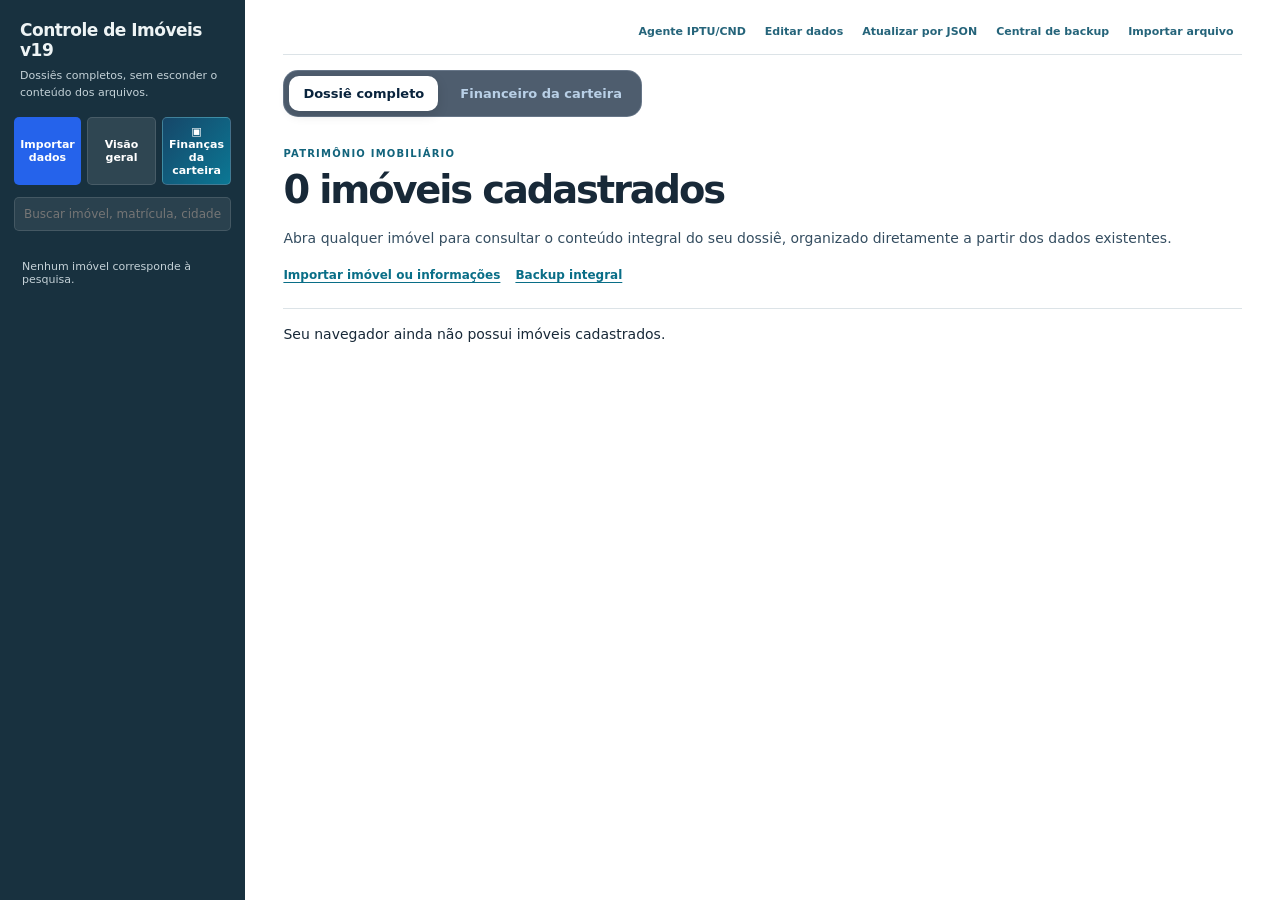
==== commit 267b54f2: "feat: integrar painel financeiro v20 preservando armazenamento e dossies v19" ====
--- a/index.html
+++ b/index.html
@@ -3,7 +3,8 @@
 <head>
 <meta charset="UTF-8" />
 <meta name="viewport" content="width=device-width, initial-scale=1.0" />
-<title>Gestor Patrimonial Imobiliário v19 — Dossiês Dinâmicos Integrais</title>
+<title>Controle de Imóveis v20 — Dossiês e Finanças</title>
+<link rel="stylesheet" href="assets/finance_v20.css?v=20.0.20261023">
 <style>
 :root{--bg:#07111f;--nav:#0b1729;--nav2:#10213a;--card:#fff;--soft:#f4f7fb;--line:#dbe3ee;--text:#122033;--muted:#66768b;--blue:#2563eb;--blue2:#1d4ed8;--green:#16803c;--amber:#c66a05;--red:#c92a2a;--purple:#6d28d9;--cyan:#067b96;--shadow:0 18px 50px rgba(1,13,31,.14);--radius:18px}
 *{box-sizing:border-box}body{margin:0;font-family:Inter,ui-sans-serif,system-ui,-apple-system,"Segoe UI",sans-serif;background:linear-gradient(135deg,#07111f,#0d213d 55%,#07111f);color:var(--text);min-height:100vh}button,input,select,textarea{font:inherit}button{border:0;cursor:pointer;border-radius:11px;padding:9px 12px;font-weight:750;transition:.18s}button:hover{transform:translateY(-1px)}.primary{background:var(--blue);color:#fff}.primary:hover{background:var(--blue2)}.secondary{background:#e8efff;color:#173d8f}.darkbtn{background:rgba(255,255,255,.1);color:#fff;border:1px solid rgba(255,255,255,.12)}.danger{background:#fee2e2;color:#991b1b}.warning{background:#fff0cf;color:#8b4b00}.success{background:#dcfce7;color:#166534}.app{display:grid;grid-template-columns:320px minmax(0,1fr);min-height:100vh}.sidebar{background:rgba(3,11,25,.9);color:#fff;border-right:1px solid rgba(255,255,255,.08);height:100vh;position:sticky;top:0;overflow:auto;padding:22px}.brand h1{font-size:21px;margin:0;letter-spacing:-.04em}.brand p{font-size:12px;color:#b9c6d8;line-height:1.45;margin:6px 0 18px}.side-actions{display:grid;grid-template-columns:1fr 1fr;gap:8px;margin-bottom:14px}.searchbox{width:100%;background:rgba(255,255,255,.08);color:#fff;border:1px solid rgba(255,255,255,.12);padding:10px 11px;border-radius:11px;outline:none;margin-bottom:12px}.filters{display:grid;grid-template-columns:1fr 1fr;gap:7px;margin-bottom:12px}.filters select{background:#10213a;color:#e8eef8;border:1px solid rgba(255,255,255,.12);padding:9px;border-radius:10px}.property-list{display:grid;gap:8px}.prop-tab{padding:12px;background:rgba(255,255,255,.07);border:1px solid rgba(255,255,255,.09);border-radius:14px;cursor:pointer}.prop-tab.active{background:#fff;color:#10203a}.prop-tab strong{display:block;font-size:14px;margin-bottom:4px}.prop-tab small{opacity:.72}.tab-meta{display:flex;justify-content:space-between;gap:8px;margin-top:7px;font-size:11px}.main{padding:24px;min-width:0}.topbar{display:flex;justify-content:space-between;align-items:flex-start;gap:16px;color:#fff;margin-bottom:16px}.topbar h2{font-size:28px;margin:0;letter-spacing:-.045em}.topbar p{margin:5px 0 0;color:#c2cfdf}.toolbar{display:flex;flex-wrap:wrap;gap:8px;justify-content:flex-end}.toolbar label{background:rgba(255,255,255,.1);border:1px solid rgba(255,255,255,.14);border-radius:11px;padding:9px 12px;font-weight:750;font-size:13px;cursor:pointer}.toolbar input{display:none}.metrics{display:grid;grid-template-columns:repeat(6,minmax(0,1fr));gap:12px;margin-bottom:14px}.metric{background:rgba(255,255,255,.97);border-radius:16px;padding:15px;box-shadow:var(--shadow)}.metric label{display:block;text-transform:uppercase;font-size:10px;font-weight:850;letter-spacing:.08em;color:var(--muted);margin-bottom:7px}.metric strong{font-size:22px;letter-spacing:-.04em}.metric small{display:block;margin-top:5px;color:var(--muted);font-size:11px}.layout{display:grid;grid-template-columns:minmax(0,1.45fr) minmax(300px,.55fr);gap:14px}.card{background:rgba(255,255,255,.98);border:1px solid rgba(255,255,255,.5);border-radius:var(--radius);box-shadow:var(--shadow);padding:17px;margin-bottom:14px;min-width:0}.card h3{font-size:17px;margin:0 0 12px;letter-spacing:-.02em}.card h4{margin:14px 0 8px}.tabs{display:flex;flex-wrap:wrap;gap:7px;margin-bottom:14px}.tabs button{background:#eef2f7;color:#45546a;font-size:12px;padding:8px 10px}.tabs button.active{background:#10213a;color:#fff}.pill{display:inline-flex;align-items:center;border-radius:999px;padding:4px 8px;font-size:11px;font-weight:800;white-space:nowrap}.green{background:#dcfce7;color:#166534}.amber{background:#fff1cc;color:#8a4d00}.red{background:#fee2e2;color:#991b1b}.blue{background:#dbeafe;color:#1e40af}.purple{background:#ede9fe;color:#5b21b6}.gray{background:#eef2f7;color:#526175}.cyan{background:#cffafe;color:#155e75}.grid2{display:grid;grid-template-columns:repeat(2,minmax(0,1fr));gap:10px}.grid3{display:grid;grid-template-columns:repeat(3,minmax(0,1fr));gap:10px}.info{border:1px solid var(--line);background:#f8fafc;border-radius:13px;padding:11px}.info label{display:block;color:var(--muted);font-size:10px;text-transform:uppercase;font-weight:850;letter-spacing:.06em;margin-bottom:5px}.info div{font-size:13px;line-height:1.42;word-break:break-word}.analysis{background:linear-gradient(135deg,#edf5ff,#f8fafc);border:1px solid #bdd4fb;border-radius:15px;padding:13px;line-height:1.5;font-size:13px}.table-wrap{overflow:auto;border:1px solid var(--line);border-radius:13px}table{border-collapse:collapse;width:100%;min-width:800px;background:#fff}th,td{padding:10px;border-bottom:1px solid var(--line);text-align:left;font-size:12px;vertical-align:top}th{background:#f6f8fb;color:#5c6b7d;text-transform:uppercase;font-size:10px;letter-spacing:.06em}tr:last-child td{border-bottom:0}.risk-row,.action-row,.doc-row{display:grid;grid-template-columns:minmax(0,1fr) auto;gap:12px;align-items:start;padding:11px;border:1px solid var(--line);border-radius:13px;background:#f9fbfd;margin-bottom:8px}.risk-row strong,.action-row strong,.doc-row strong{font-size:13px}.risk-row p,.action-row p,.doc-row p{margin:4px 0 0;color:var(--muted);font-size:12px;line-height:1.4}.progress{height:9px;background:#e5ebf3;border-radius:999px;overflow:hidden}.progress>div{height:100%;background:var(--blue)}.score{display:grid;grid-template-columns:72px 1fr;gap:12px;align-items:center}.score-ring{width:68px;height:68px;border-radius:50%;display:grid;place-items:center;background:conic-gradient(var(--blue) calc(var(--v)*1%),#e7edf5 0);position:relative}.score-ring:after{content:"";position:absolute;width:52px;height:52px;border-radius:50%;background:#fff}.score-ring strong{z-index:1;font-size:18px}.kv{display:grid;gap:8px}.json-node{border-left:3px solid #d6e0ee;padding-left:10px;margin:7px 0}.json-key{font-weight:800;color:#34435a;font-size:12px}.json-value{font-size:12px;color:#44556c;white-space:pre-wrap;word-break:break-word}.empty{padding:24px;text-align:center;border:1px dashed #bdc8d7;border-radius:14px;color:var(--muted);background:#f8fafc}.modal-bg{position:fixed;inset:0;background:rgba(1,8,20,.72);display:none;align-items:center;justify-content:center;padding:18px;z-index:100}.modal-bg.open{display:flex}.modal{width:min(980px,100%);max-height:92vh;overflow:auto;background:#fff;border-radius:20px;padding:19px;box-shadow:0 35px 90px rgba(0,0,0,.4)}.modal header{display:flex;justify-content:space-between;gap:12px;align-items:flex-start;margin-bottom:13px}.modal h3{margin:0}.field{display:grid;gap:5px;font-size:11px;color:var(--muted);text-transform:uppercase;font-weight:800}.field input,.field select,.field textarea{border:1px solid var(--line);border-radius:10px;padding:10px;color:var(--text);background:#fff;text-transform:none;font-weight:500}.field textarea{min-height:120px;resize:vertical}.footer{display:flex;justify-content:flex-end;gap:8px;margin-top:14px}.mono{font-family:ui-monospace,SFMono-Regular,Menlo,monospace;font-size:11px}.portfolio-bars{display:grid;gap:9px}.barline{display:grid;grid-template-columns:150px 1fr 90px;gap:9px;align-items:center;font-size:11px}.bartrack{height:10px;background:#e7edf5;border-radius:999px;overflow:hidden}.bartrack>div{height:100%;background:var(--blue)}.toast{position:fixed;right:18px;bottom:18px;background:#10213a;color:#fff;padding:11px 14px;border-radius:12px;box-shadow:var(--shadow);display:none;z-index:200}.toast.show{display:block}.small{font-size:11px;color:var(--muted)}.import-guide{display:flex;flex-wrap:wrap;gap:7px;margin:0 0 12px}.import-guide span{padding:6px 9px;border-radius:999px;background:#eaf2ff;color:#17459a;font-size:11px;font-weight:800}.import-options{display:flex;flex-wrap:wrap;gap:16px;margin-top:10px;padding:11px;border:1px solid var(--line);border-radius:12px;background:#f8fafc}.import-options label{font-size:12px;color:#41526a}.preview-box{margin-top:12px;border:1px solid var(--line);border-radius:14px;padding:12px;background:#fbfdff;max-height:280px;overflow:auto}.preview-head{display:flex;justify-content:space-between;gap:10px;align-items:center;margin-bottom:10px}.preview-grid{display:grid;grid-template-columns:repeat(3,minmax(0,1fr));gap:8px}.preview-item{border:1px solid var(--line);border-radius:11px;padding:9px;background:#fff}.preview-item label{display:block;font-size:9px;text-transform:uppercase;letter-spacing:.06em;color:var(--muted);font-weight:850;margin-bottom:4px}.preview-item div{font-size:12px;word-break:break-word}.detect-note{padding:9px 11px;border-radius:11px;background:#fff4d6;color:#7a4800;font-size:12px;margin-bottom:10px}.detect-ok{background:#e8f8ed;color:#176b35}.detect-error{background:#feeceb;color:#971c1c}.audit-grid{display:grid;grid-template-columns:repeat(3,minmax(0,1fr));gap:10px}.audit-box{border:1px solid var(--line);border-radius:14px;padding:12px;background:#fff}.audit-box h4{margin:0 0 8px}.conflict{border-left:5px solid var(--red);background:#fff7f7}.corroborated{border-left:5px solid var(--green);background:#f5fff7}.evidence{border-left:5px solid var(--blue);background:#f5f8ff}.backup-card{border:1px solid var(--line);border-radius:14px;padding:13px;background:#f8fafc;margin-bottom:10px}.code-editor{min-height:360px!important;white-space:pre;tab-size:2}.badge-count{display:inline-grid;place-items:center;min-width:20px;height:20px;padding:0 6px;border-radius:999px;background:#10213a;color:#fff;font-size:10px}.diff-table td:first-child{font-weight:800;width:24%}.diff-old{color:#991b1b}.diff-new{color:#166534}.nowrap{white-space:nowrap}@media(max-width:900px){.audit-grid{grid-template-columns:1fr}}
@@ -97,7 +98,7 @@
 function openDB(){return new Promise((resolve,reject)=>{const req=indexedDB.open(DB_NAME,1);req.onupgradeneeded=()=>{const db=req.result;if(!db.objectStoreNames.contains(DB_STORE))db.createObjectStore(DB_STORE)};req.onsuccess=()=>resolve(req.result);req.onerror=()=>reject(req.error)})}
 async function idbGet(){const db=await openDB();return new Promise((resolve,reject)=>{const tx=db.transaction(DB_STORE,'readonly');const req=tx.objectStore(DB_STORE).get(DB_KEY);req.onsuccess=()=>resolve(req.result||null);req.onerror=()=>reject(req.error)})}
 async function idbSet(value){const db=await openDB();return new Promise((resolve,reject)=>{const tx=db.transaction(DB_STORE,'readwrite');tx.objectStore(DB_STORE).put(value,DB_KEY);tx.oncomplete=()=>resolve(true);tx.onerror=()=>reject(tx.error)})}
-function compactState(full){return {selectedId:full.selectedId,meta:full.meta,snapshots:(full.snapshots||[]).slice(-5),auditLog:(full.auditLog||[]).slice(-100),properties:(full.properties||[]).map(p=>({id:p.id,name:p.name,type:p.type,city:p.city,legalStatus:p.legalStatus,value:p.value,marketValue:p.marketValue,manager:p.manager,economicUse:p.economicUse,monthlyGoal:p.monthlyGoal,monthlyIncome:p.monthlyIncome,monthlyCost:p.monthlyCost,registrationNumber:p.registrationNumber,registryOffice:p.registryOffice,municipalRegistration:p.municipalRegistration,address:p.address,notes:p.notes,documents:p.documents,regularization:p.regularization,tasks:p.tasks,risks:p.risks,finances:p.finances,taxes:p.taxes,contracts:p.contracts,utilities:p.utilities,people:p.people,history:p.history}))}}
+function compactState(full){return {selectedId:full.selectedId,meta:full.meta,snapshots:(full.snapshots||[]).slice(-5),auditLog:(full.auditLog||[]).slice(-100),properties:(full.properties||[]).map(p=>({id:p.id,name:p.name,type:p.type,city:p.city,legalStatus:p.legalStatus,value:p.value,marketValue:p.marketValue,manager:p.manager,economicUse:p.economicUse,monthlyGoal:p.monthlyGoal,monthlyIncome:p.monthlyIncome,monthlyCost:p.monthlyCost,registrationNumber:p.registrationNumber,registryOffice:p.registryOffice,municipalRegistration:p.municipalRegistration,address:p.address,notes:p.notes,documents:p.documents,regularization:p.regularization,tasks:p.tasks,risks:p.risks,finances:p.finances,financeV20:p.financeV20,taxes:p.taxes,contracts:p.contracts,utilities:p.utilities,people:p.people,history:p.history}))}}
 async function hydrateFromIndexedDB(){try{const stored=await idbGet();if(stored&&Array.isArray(stored.properties)){state=normalizeState(stored);render();return}await idbSet(state)}catch(e){console.warn('IndexedDB indisponível:',e)}}
 function normalizeState(s){const p=Array.isArray(s)?s:(s.properties||[]);return {selectedId:s.selectedId||p[0]?.id||null,properties:p.map(normalizeProperty),meta:s.meta||{version:'16.0',createdAt:new Date().toISOString()},snapshots:Array.isArray(s.snapshots)?s.snapshots:[],auditLog:Array.isArray(s.auditLog)?s.auditLog:[]}}
 function pick(o,paths){for(const path of paths){let v=o;for(const k of path.split('.'))v=v?.[k];if(v!==undefined&&v!==null&&v!=='')return v}return ''}
@@ -319,4 +320,5 @@
 </script>
 <script src="assets/gestor_v17.js?v=17.1.20261021" defer></script>
 <script src="assets/gestor_v19.js?v=19.0.20261021" defer></script>
+<script src="assets/finance_v20.js?v=20.0.20261023" defer></script>
 </body></html>
--- a/assets/finance_v20.css
+++ b/assets/finance_v20.css
@@ -0,0 +1,71 @@
+/* Camada financeira v20: prefixo f20 para isolamento da apresentação v19. */
+.f20-root{font-size:14px;color:#233248;display:block}
+.f20-root *{box-sizing:border-box}
+.f20-tabs{display:flex;align-items:center;gap:8px;flex-wrap:wrap;margin:0 0 17px;padding:5px;background:rgba(11,31,55,.72);border:1px solid rgba(214,232,255,.18);border-radius:15px;width:max-content;max-width:100%}
+.f20-tabs button{background:transparent;border:0;color:#b9d0e7;padding:10px 14px;border-radius:10px;font-weight:750;font-size:13px;white-space:normal}
+.f20-tabs button.is-active{background:#fff;color:#09233c;box-shadow:0 4px 12px rgba(0,0,0,.12)}
+.f20-head{display:flex;justify-content:space-between;gap:20px;align-items:flex-start;border:1px solid #d2e1ef;background:linear-gradient(135deg,#fff,#edf7ff);border-radius:18px;padding:23px;margin-bottom:16px}
+.f20-head h2{margin:5px 0;font-size:25px;letter-spacing:-.03em;color:#12304a}
+.f20-head p{margin:0;color:#61778c;font-size:13px;max-width:620px;line-height:1.5}
+.f20-eyebrow{font-size:10px;font-weight:850;letter-spacing:.14em;color:#1484ad}
+.f20-actions{display:flex;align-items:end;flex-wrap:wrap;justify-content:flex-end;gap:8px}
+.f20-btn{background:#e4edf6;border:1px solid #cfdbeb;color:#143350;font-size:12px;border-radius:10px;padding:10px 12px;font-weight:750}
+.f20-btn.f20-accent{background:#0f80a6;border-color:#0f80a6;color:#fff}
+.f20-btn:hover,.f20-small:hover{filter:brightness(.97)}
+.f20-period{display:grid;gap:3px;font-size:10px;font-weight:800;text-transform:uppercase;letter-spacing:.06em;color:#586d7f}
+.f20-period input,.f20-panel-title select{width:auto;max-width:180px;border:1px solid #cad8e9;border-radius:10px;padding:9px;color:#143350;background:#fff}
+.f20-kpis{display:grid;grid-template-columns:repeat(3,minmax(0,1fr));gap:12px;margin-bottom:17px}
+.f20-stat{background:#fff;border-radius:16px;border:1px solid #e1e9f1;padding:18px;box-shadow:0 9px 25px rgba(9,25,47,.07)}
+.f20-stat small{font-size:10px;font-weight:850;color:#63768a;text-transform:uppercase;letter-spacing:.07em;display:block}
+.f20-stat strong{font-size:24px;color:#102f4b;display:block;margin:8px 0 7px;letter-spacing:-.04em;overflow-wrap:anywhere}
+.f20-stat span{color:#8090a2;font-size:11px;line-height:1.4}
+.f20-stat.f20-income{border-top:3px solid #14a86e}
+.f20-stat.f20-outcome{border-top:3px solid #ed8c40}
+.f20-stat.f20-positive{border-top:3px solid #14a86e}
+.f20-stat.f20-negative{border-top:3px solid #d74d4d}
+.f20-grid{display:grid;grid-template-columns:minmax(0,1fr) minmax(0,1.25fr);gap:14px}
+.f20-panel{background:#fff;border:1px solid #dce5ee;border-radius:16px;padding:17px;margin-bottom:14px;box-shadow:0 12px 30px rgba(9,25,47,.06);min-width:0}
+.f20-panel-title{display:flex;justify-content:space-between;gap:12px;flex-wrap:wrap;align-items:baseline;margin-bottom:16px}
+.f20-panel-title h3{margin:0;font-size:16px;color:#17334b}
+.f20-panel-title span{color:#8492a1;font-size:11px}
+.f20-panel-title label{display:flex;align-items:center;gap:8px;color:#61768b;font-size:12px}
+.f20-chart-legend{display:flex;gap:15px;flex-wrap:wrap;color:#708499;font-size:11px;margin-bottom:10px}
+.f20-legend-in:before,.f20-legend-out:before{content:"";display:inline-block;width:8px;height:8px;border-radius:100%;background:#16a879;margin-right:5px}
+.f20-legend-out:before{background:#e8914b}
+.f20-chart{display:grid;gap:9px}
+.f20-chart-row{display:grid;grid-template-columns:47px minmax(0,1fr) 103px;gap:8px;align-items:center;font-size:11px}
+.f20-chart-row>span{color:#718397}
+.f20-chart-row>strong{text-align:right;font-size:11px;overflow-wrap:anywhere}
+.f20-chart-track{display:grid;gap:2px}
+.f20-bar{height:7px;min-width:0;border-radius:2px}
+.f20-green{background:linear-gradient(90deg,#57cfa3,#169d6d)}
+.f20-orange{background:linear-gradient(90deg,#ffca94,#ef9850)}
+.f20-scroll{overflow:auto;border:1px solid #ecf0f4;border-radius:12px;max-width:100%}
+.f20-table{width:100%;border-collapse:collapse;min-width:650px;font-size:12px}
+.f20-table th{background:#f2f7fb;color:#687e91;font-size:10px;text-transform:uppercase;letter-spacing:.05em;padding:12px 9px;white-space:nowrap}
+.f20-table td{border-top:1px solid #edf1f4;padding:11px 9px;vertical-align:middle;line-height:1.4}
+.f20-table td strong{font-size:12px}
+.f20-table td small{display:block;margin-top:4px;color:#8393a0;font-size:10px}
+.f20-positive{color:#108059!important}.f20-negative{color:#ca5f3f!important}.f20-neutral{color:#364b60!important}
+.f20-small{background:#dfeefa;color:#195779;border:0;padding:7px 9px;border-radius:8px;font-size:11px}
+.f20-chip{display:inline-flex;border-radius:99px;padding:4px 8px;font-size:10px;font-weight:800;white-space:nowrap}
+.f20-chip.f20-done{background:#dbfaec;color:#137850}.f20-chip.f20-pending{background:#fff1d7;color:#9f6312}
+.f20-empty{border:1px dashed #c6d6e2;background:#f8fbfd;padding:20px;border-radius:12px;font-size:12px;line-height:1.6;color:#70899c}
+.f20-note,.f20-footnote{color:#71869a;font-size:11px;line-height:1.55}
+.f20-note{margin-top:12px}
+.f20-footnote{padding:7px 2px 15px}
+.f20-side{grid-column:1/-1;background:linear-gradient(130deg,#164769,#0b7794);color:#fff;border:1px solid rgba(255,255,255,.2);font-size:13px;text-align:center}
+.f20-overlay{position:fixed;inset:0;background:rgba(0,10,23,.73);z-index:1200;display:flex;align-items:center;justify-content:center;padding:15px}
+.f20-dialog{width:min(780px,100%);max-height:94vh;overflow:auto;background:#fff;border-radius:20px;padding:20px;box-shadow:0 30px 100px rgba(0,0,0,.32)}
+.f20-dialog-head{display:flex;align-items:start;justify-content:space-between;gap:12px;margin-bottom:16px}
+.f20-dialog-head h3{margin:0 0 6px;font-size:19px;color:#162f47}
+.f20-dialog-head p{margin:0;font-size:12px;color:#74899b;line-height:1.4}
+.f20-dialog-head button{background:#eff3f8;color:#40566a}
+.f20-fields{display:grid;grid-template-columns:repeat(2,minmax(0,1fr));gap:13px}
+.f20-field{display:grid;gap:5px;color:#536e84;font-weight:750;font-size:11px}
+.f20-field input,.f20-field select,.f20-field textarea{border:1px solid #c8d7e4;border-radius:10px;padding:11px 10px;color:#102b46;width:100%;background:#fff;font-size:14px;outline:none}
+.f20-field input:focus,.f20-field select:focus,.f20-field textarea:focus{border-color:#0f87b3;box-shadow:0 0 0 3px rgba(15,135,179,.1)}
+.f20-form-footer{display:flex;justify-content:flex-end;gap:8px;flex-wrap:wrap;margin-top:20px}
+.f20-danger{margin-right:auto;background:#fde2e2;color:#a12424}
+@media(max-width:1150px){.f20-grid{grid-template-columns:1fr}.f20-kpis{grid-template-columns:repeat(2,minmax(0,1fr))}.f20-head{display:block}.f20-actions{justify-content:flex-start;margin-top:15px}}
+@media(max-width:640px){.f20-kpis{grid-template-columns:1fr 1fr;gap:8px}.f20-stat{padding:12px}.f20-stat strong{font-size:17px}.f20-head{padding:16px}.f20-head h2{font-size:21px}.f20-fields{grid-template-columns:1fr}.f20-chart-row{grid-template-columns:42px minmax(0,1fr) 85px;gap:5px}.f20-chart-row>strong{font-size:9px}.f20-tabs{width:100%}.f20-tabs button{flex:1}.f20-actions{justify-content:flex-start}}
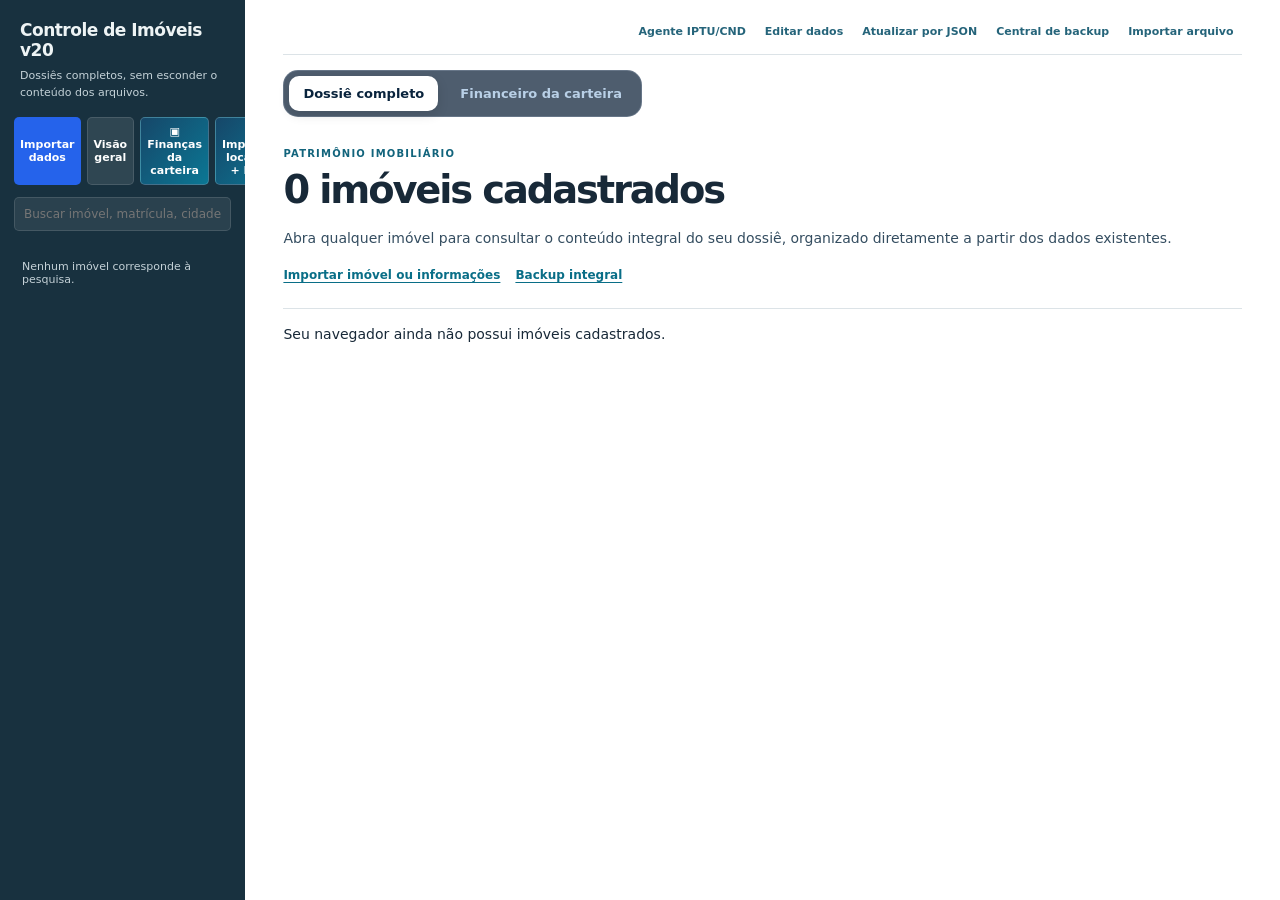
==== commit e02501e0: "feat: habilitar importador privado de locações na aba financeira" ====
--- a/index.html
+++ b/index.html
@@ -321,4 +321,5 @@
 <script src="assets/gestor_v17.js?v=17.1.20261021" defer></script>
 <script src="assets/gestor_v19.js?v=19.0.20261021" defer></script>
 <script src="assets/finance_v20.js?v=20.0.20261023" defer></script>
+<script src="assets/locacao_import_v21.js?v=21.0.20261030" defer></script>
 </body></html>
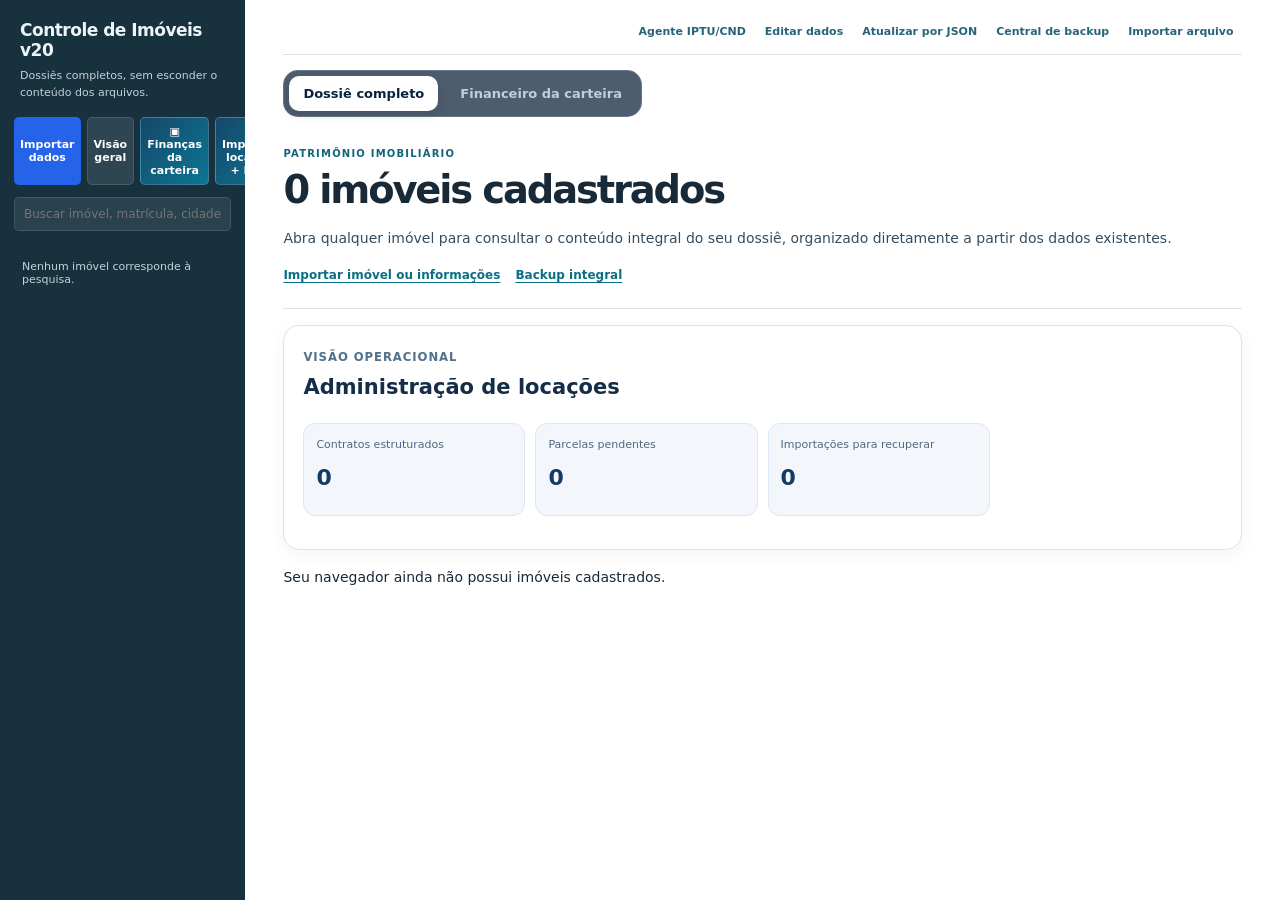
==== commit 932016dc: "feat: load operational v22 interface after lease importer" ====
--- a/index.html
+++ b/index.html
@@ -3,7 +3,7 @@
 <head>
 <meta charset="UTF-8" />
 <meta name="viewport" content="width=device-width, initial-scale=1.0" />
-<title>Controle de Imóveis v20 — Dossiês e Finanças</title>
+<title>Controle de Imóveis v22 — Operação e Finanças</title>
 <link rel="stylesheet" href="assets/finance_v20.css?v=20.0.20261023">
 <style>
 :root{--bg:#07111f;--nav:#0b1729;--nav2:#10213a;--card:#fff;--soft:#f4f7fb;--line:#dbe3ee;--text:#122033;--muted:#66768b;--blue:#2563eb;--blue2:#1d4ed8;--green:#16803c;--amber:#c66a05;--red:#c92a2a;--purple:#6d28d9;--cyan:#067b96;--shadow:0 18px 50px rgba(1,13,31,.14);--radius:18px}
@@ -16,7 +16,7 @@
 <body>
 <div class="app">
 <aside class="sidebar">
-  <div class="brand"><h1>Gestor Patrimonial v17</h1><p>Central imobiliária jurídico-financeira com consolidação incremental por JSON, auditoria de fontes, contradições e backup ampliado.</p></div>
+  <div class="brand"><h1>Controle de Imóveis v22</h1><p>Central imobiliária jurídico-financeira com consolidação incremental por JSON, auditoria de fontes, contradições e backup ampliado.</p></div>
   <div class="side-actions"><button class="primary" onclick="openImport()">Importar dados</button><button class="darkbtn" onclick="showPortfolio()">Visão geral</button></div>
   <input id="search" class="searchbox" placeholder="Buscar imóvel, matrícula, cidade..." oninput="renderSidebar()" />
   <div class="filters"><select id="filterStatus" onchange="renderSidebar()"><option value="">Todos os status</option></select><select id="filterType" onchange="renderSidebar()"><option value="">Todos os tipos</option></select></div>
@@ -322,4 +322,5 @@
 <script src="assets/gestor_v19.js?v=19.0.20261021" defer></script>
 <script src="assets/finance_v20.js?v=20.0.20261023" defer></script>
 <script src="assets/locacao_import_v21.js?v=21.0.20261030" defer></script>
+<script src="assets/operador_v22.js?v=22.0.20261101" defer></script>
 </body></html>
